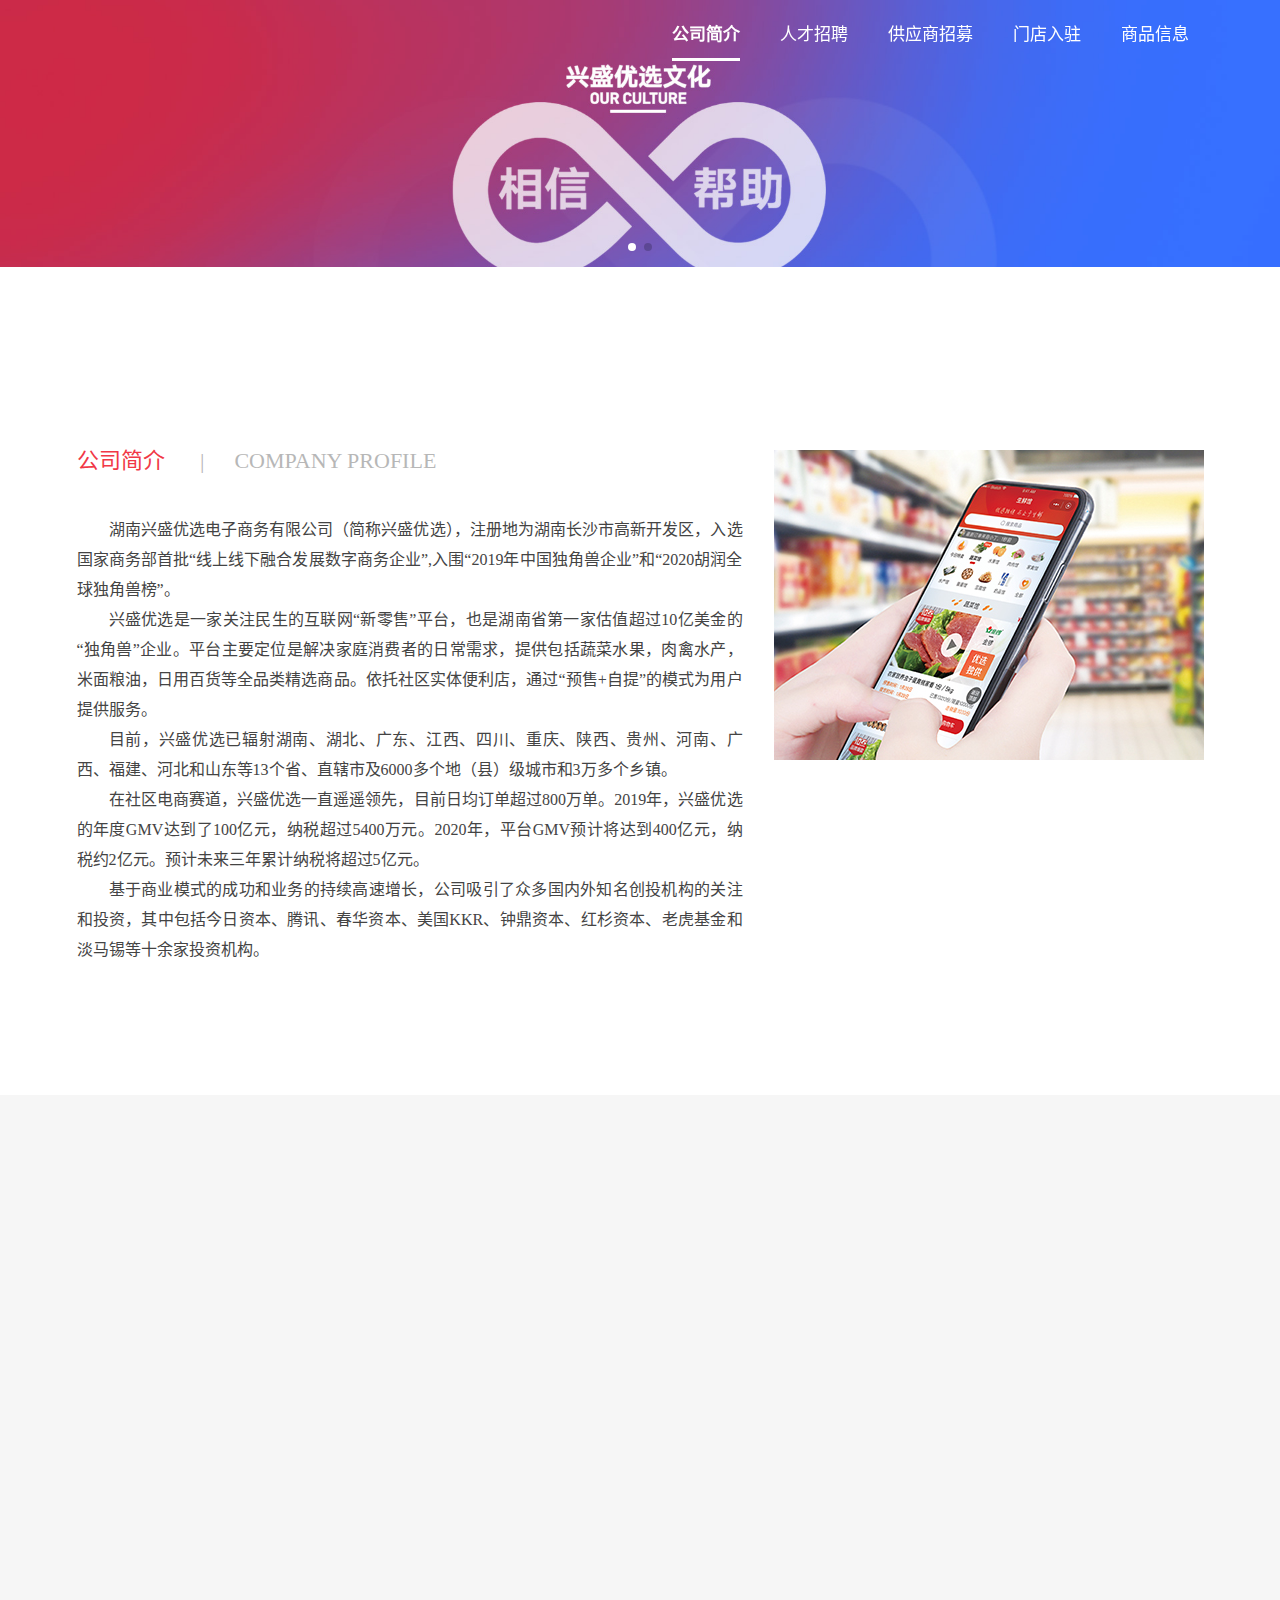
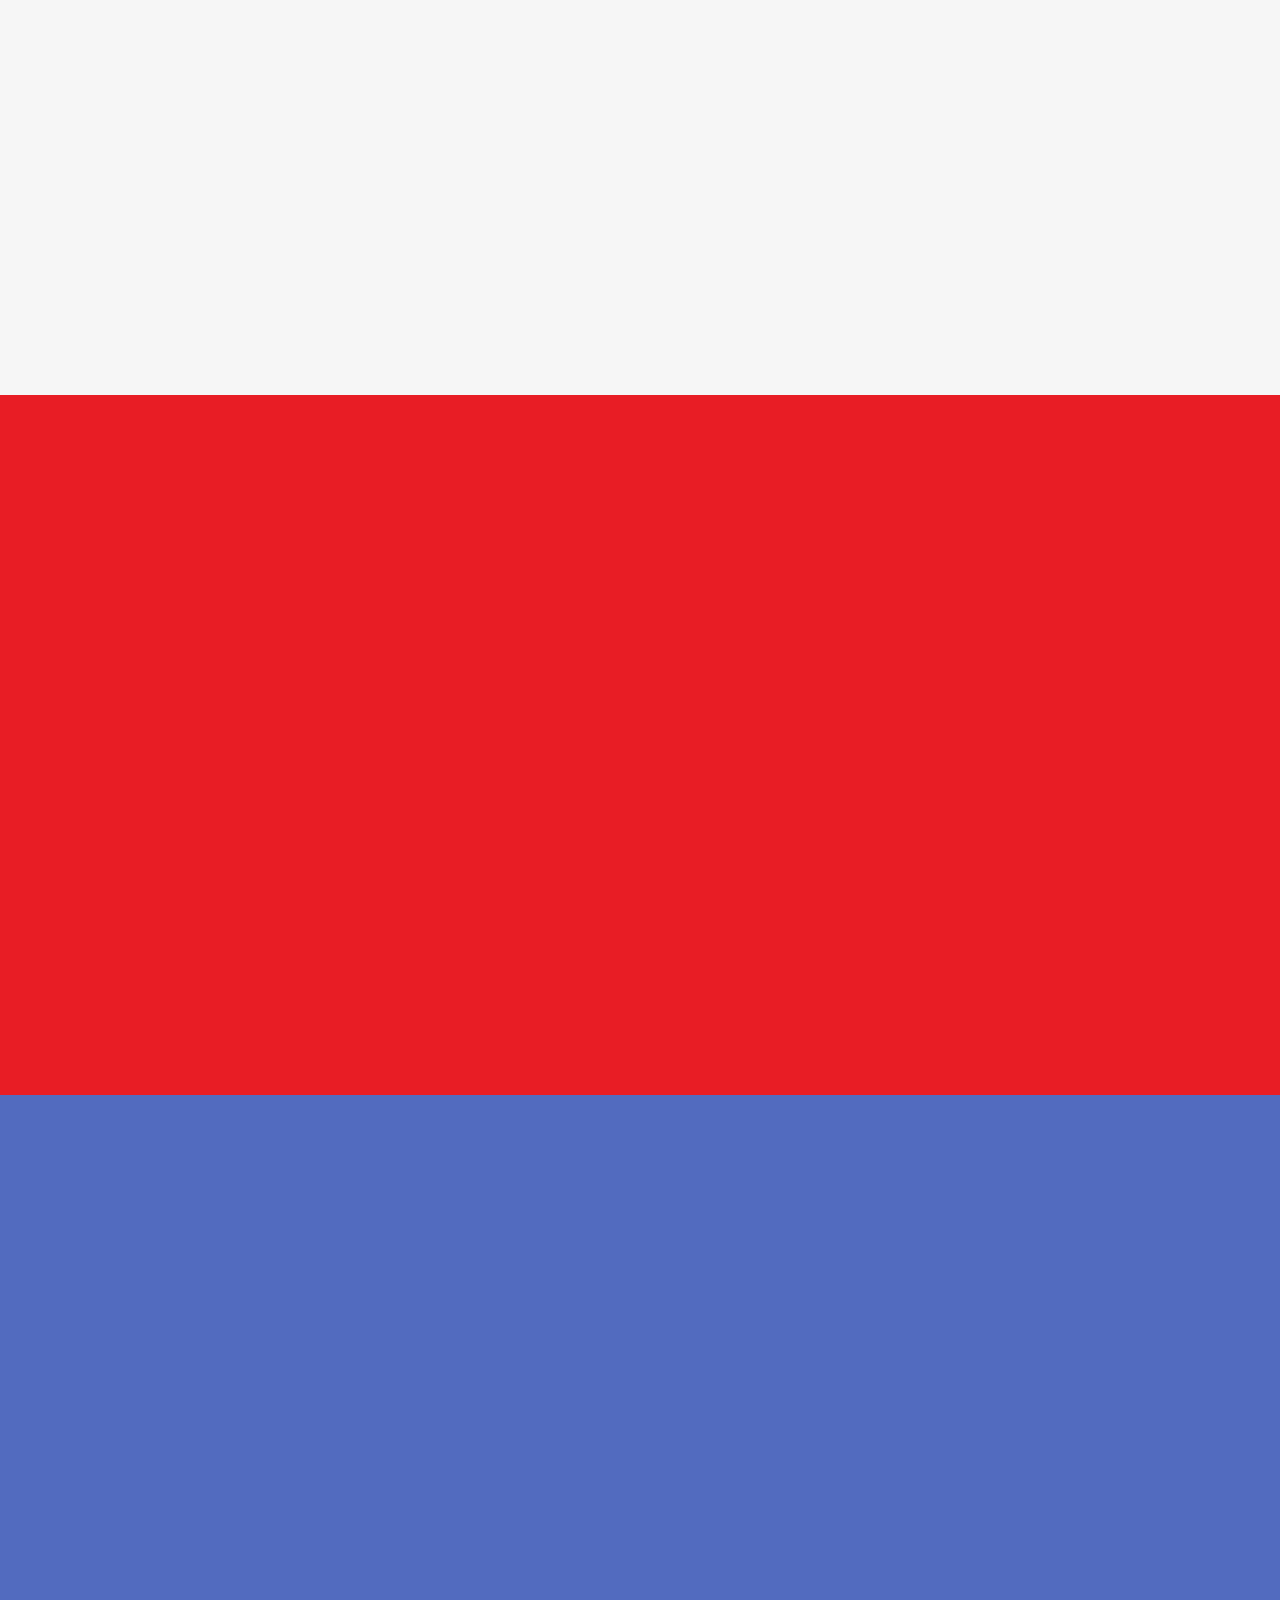
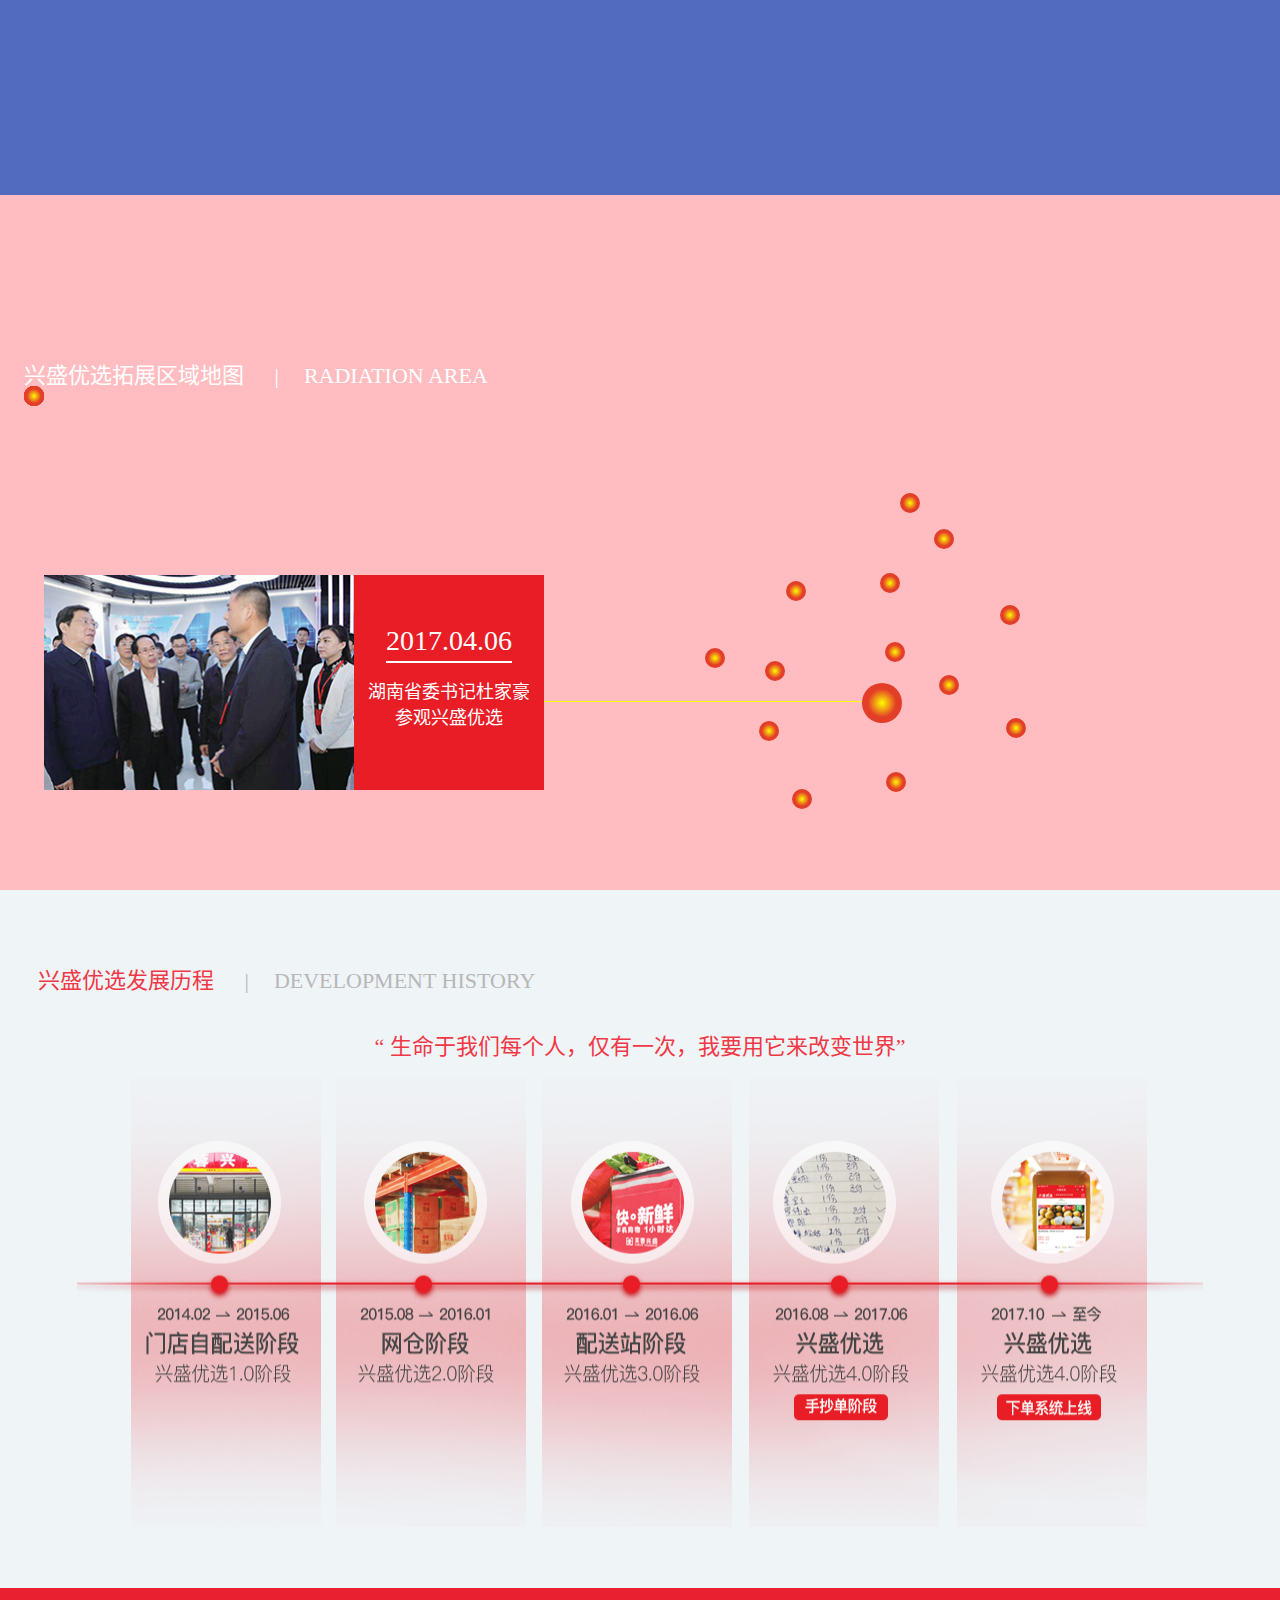
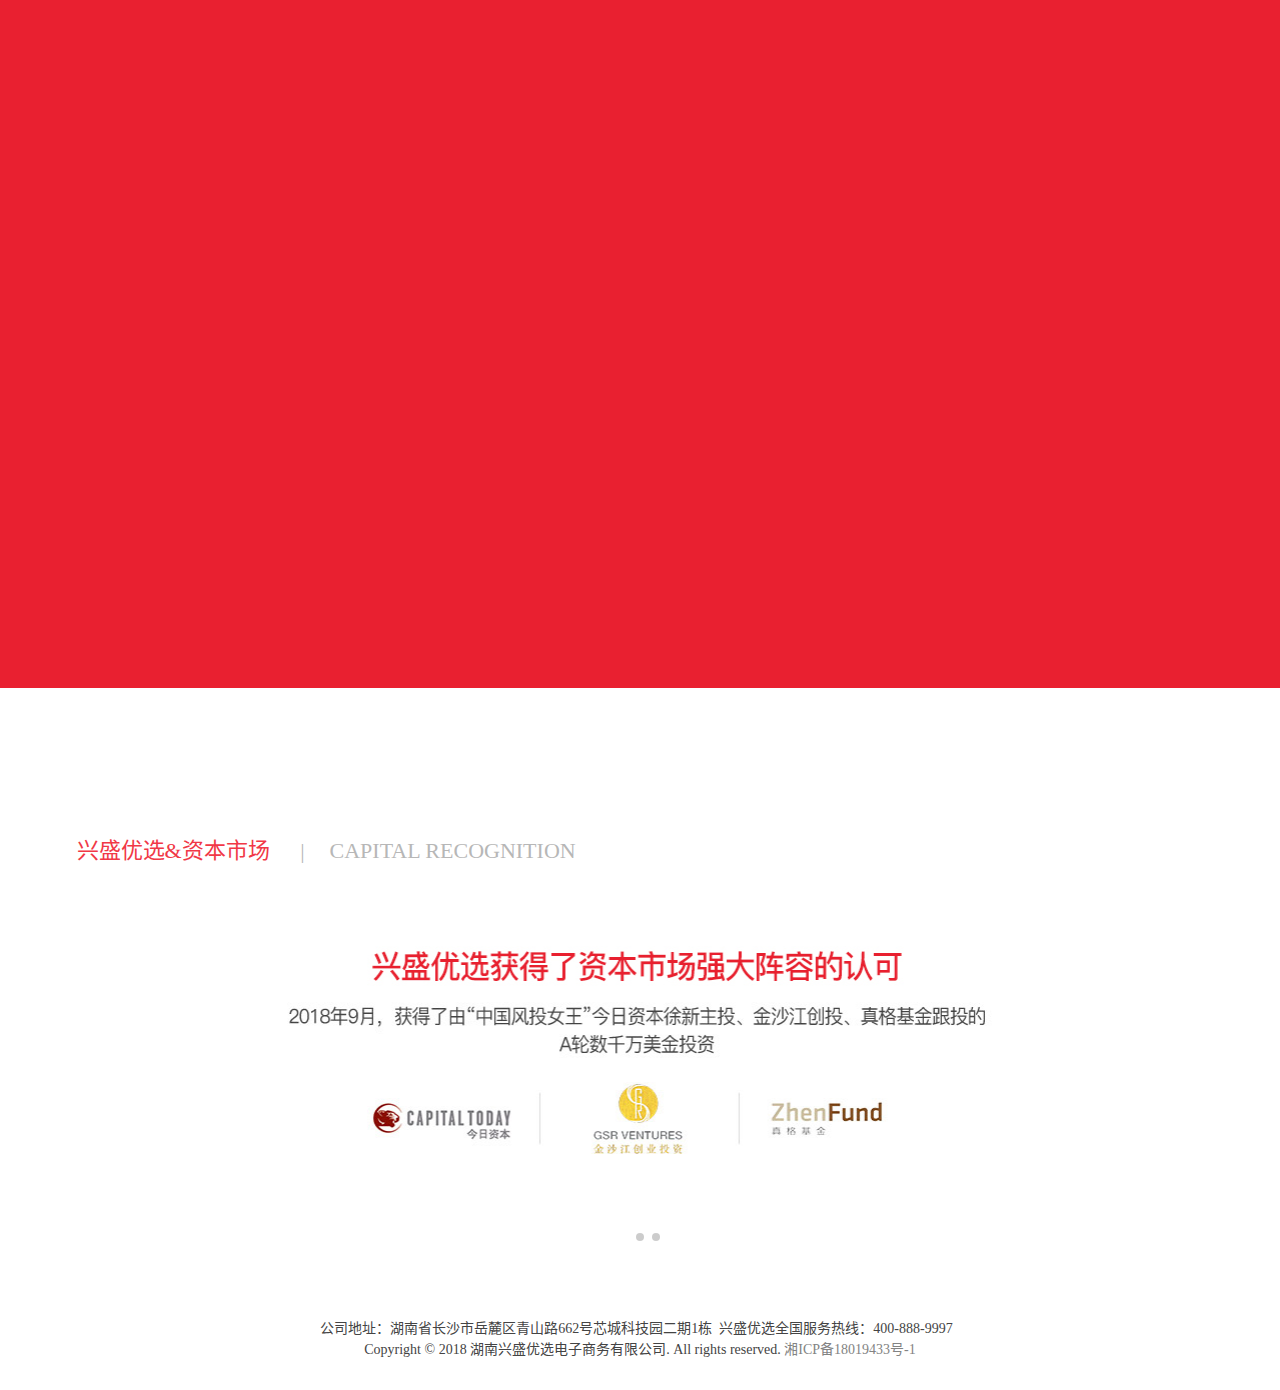
==== index.html @ ef387c21 "first commit" ====
<!DOCTYPE html>
<!-- saved from url=(0023)https://www.xsyxsc.com/ -->
<html lang="zh-CN">

<head>
    <meta http-equiv="Content-Type" content="text/html; charset=UTF-8">

    <title>兴盛优选官网---一家有温度的社区电商</title>
    <meta name="Keywords" content="兴盛优选,兴盛优选官网,湖南兴盛优选,长沙兴盛优选">
    <meta name="Description" content="兴盛优选——中国社区电商领跑者，总部位于湖南长沙。兴盛优选以“预售+自提”的模式服务于广大社区家庭并提供全品类精选商品，满足消费者日常生活及消费升级的需求。">
    <meta name="viewport" content="width=device-width, initial-scale=1, minimum-scale=1, maximum-scale=1">
    <link rel="stylesheet" href="./src/swiper.min.css" type="text/css">
    <link rel="stylesheet" href="./src/index.css" type="text/css">
    <script src="./src/jquery-1.8.3.min.js"></script>
    <script src="./src/browser.js"></script>
</head>

<body>
    <div class="logo1">
        <div class="logo-m">
            <a class="logo-img" href="https://www.xsyxsc.com/"></a>
            <nav>
                <a href="https://www.xsyxsc.com/" class="current">公司简介</a>
                <a href="https://www.xsyxsc.com/Recruit/List" class="zhaopin">
                    人才招聘

                </a>
                <a href="https://www.xsyxsc.com/Home/VendorIn">供应商招募</a>
                <a href="https://www.xsyxsc.com/Home/StoreIn">门店入驻</a>
                <a href="https://www.xsyxsc.com/Home/News">商品信息</a>

                <div class="down-layer-index">
                    <a href="https://www.xsyxsc.com/Recruit/School" class="currenta">校园招聘</a>
                    <a href="https://www.xsyxsc.com/Recruit/List">社会招聘</a>
                </div>
            </nav>
        </div>
    </div>

    <div class="indexbox index1">
        <div class="main">
            <div class="swiper-container swiper-container-initialized swiper-container-horizontal" id="swiper1">
                <div class="swiper-wrapper"
                    style="transition-duration: 0ms; transform: translate3d(-2198px, 0px, 0px);">
                    <div class="swiper-slide swiper-slide-duplicate swiper-slide-duplicate-active"
                        data-swiper-slide-index="1" style="width: 1099px;">
                        <img src="./src/bar01.jpg">
                    </div>
                    <!--<div class="swiper-slide">
                        <img src="/Content/images/banner.jpg" />
                    </div>-->
                    <div class="swiper-slide swiper-slide-prev swiper-slide-duplicate-next" data-swiper-slide-index="0"
                        style="width: 1099px;">
                        <img src="./src/bar02.jpg">
                    </div>
                    <div class="swiper-slide swiper-slide-active" data-swiper-slide-index="1" style="width: 1099px;">
                        <img src="./src/bar01.jpg">
                    </div>

                    <div class="swiper-slide swiper-slide-duplicate swiper-slide-next swiper-slide-duplicate-prev"
                        data-swiper-slide-index="0" style="width: 1099px;">
                        <img src="./src/bar02.jpg">
                    </div>
                </div>
                <div class="swiper-pagination swiper-pagination-clickable swiper-pagination-bullets" id="pagination">
                    <span class="swiper-pagination-bullet" tabindex="0" role="button"
                        aria-label="Go to slide 1"></span><span
                        class="swiper-pagination-bullet swiper-pagination-bullet-active" tabindex="0" role="button"
                        aria-label="Go to slide 2"></span>
                </div>
                <span class="swiper-notification" aria-live="assertive" aria-atomic="true"></span>
            </div>
        </div>
    </div>
    <div class="indexbox index3">
        <div class="mains">
            <div class="title">
                <h1>兴盛优选三大使命<span>
                        <font>|</font>COMPANY PROFILE
                    </span></h1>
            </div>
            <div class="c" id="horizontal">
                <div class="no1">
                    <div class="nr">
                        <img src="./src/01.png" class="flag">
                        <h1>复兴门店</h1>
                        <p style="padding:0px 60px">传承“帮助”的文化，帮助社区小店赚更多的钱，帮助社区小店更好的服务社区周边的家庭消费者。</p>
                    </div>

                    <div class="nr">
                        <img src="./src/PC_06.png" class="ims5">
                    </div>
                </div>
                <div class="no2">
                    <div class="nr">
                        <img src="./src/02.png" class="flag">
                        <h1>赋能上游</h1>
                        <p style="padding:0px 60px">甄选优质品牌商，精选商品推送给社区家庭消费者。</p>
                    </div>

                    <div class="nr">
                        <img src="./src/PC_09.png" class="ims5">
                    </div>
                </div>
                <div class="no3">
                    <div class="nr">
                        <img src="./src/03.png" class="flag">
                        <h1>改变消费者生活习惯</h1>
                        <p>为社区家庭消费者提供“高品低价”商品改变和影响消费者的消费惯性。为消费者创造价值！</p>
                    </div>

                    <div class="nr">
                        <img src="./src/PC_03.png" class="ims5">
                    </div>
                </div>
            </div>
        </div>
    </div>

    <div class="indexbox index2m" style="margin-top: 0px;">
        <div class="indexbox">
            <div class="index2">
                <div class="fl">
                    <div class="title">
                        <h1>公司简介<span>
                                <font>|</font>COMPANY PROFILE
                            </span></h1>

                    </div>
                    <div class="c">
                        <p style="text-indent:32px;line-height:29px"><span
                                style="font-family: 宋体;font-size:16px">湖南兴盛优选电子商务有限公司（简称兴盛优选），注册地为湖南长沙市高新开发区，入选国家商务部首批“线上线下融合发展数字商务企业”,入围“2019年中国独角兽企业”和“2020胡润全球独角兽榜”。</span>
                        </p>
                        <p style="text-indent:32px;line-height:29px"><span
                                style="font-family: 宋体;font-size:16px">兴盛优选是一家关注民生的互联网“新零售”平台，也是湖南省第一家估值超过<span>10</span>亿美金的“独角兽”企业。平台主要定位是解决家庭消费者的日常需求，提供包括蔬菜水果，肉禽水产，米面粮油，日用百货等全品类精选商品。依托社区实体便利店，通过<span>“</span>预售<span>+</span>自提<span>”</span>的模式为用户提供服务。</span>
                        </p>
                        <p style="text-indent:32px;line-height:29px"><span
                                style="font-family: 宋体;font-size:16px">目前，兴盛优选已辐射湖南、湖北、广东、江西、四川、重庆、陕西、贵州、河南、广西、福建、河北和山东等13个省、直辖市及6000多个地（县）级城市和3万多个乡镇。</span>
                        </p>
                        <p style="text-indent:32px;line-height:29px"><span
                                style="font-family: 宋体;font-size:16px">在社区电商赛道，兴盛优选一直遥遥领先，目前日均订单超过800万单。2019年，兴盛优选的年度GMV达到了100亿元，纳税超过5400万元。2020年，平台GMV预计将达到400亿元，纳税约2亿元。<span
                                    style="font-family: 宋体; text-indent: 32px; white-space: normal;">预计未来三年累计纳税将超过</span><span
                                    style="font-family: 宋体; text-indent: 32px; white-space: normal;">5</span><span
                                    style="font-family: 宋体; text-indent: 32px; white-space: normal;">亿元。</span></span>
                        </p>
                        <p style="text-indent:32px;line-height:29px"><span
                                style="font-family: 宋体;font-size:16px">基于商业模式的成功和业务的持续高速增长，公司吸引了众多国内外知名创投机构的关注和投资，其中包括今日资本、腾讯、春华资本、美国KKR、钟鼎资本、红杉资本、老虎基金和淡马锡等十余家投资机构。</span>
                        </p>
                        <p style="text-indent:32px;line-height:29px"><span
                                style="font-family: 宋体;font-size:16px"><br></span></p>
                    </div>

                </div>
                <div class="fr">
                    <img src="./src/8fae723f-6866-4495-aab2-71758a378fc4.jpg">


                </div>
            </div>
        </div>
    </div>
    <div class="indexbox ceng3" style="margin-top: 1532px;">
        <div class="indexbox index4">
            <div class="mains">
                <!-- <div class="title">
                   <h1>兴盛优选文化<span><font>|</font>OUR CULTURE</span></h1>
                </div> -->
            </div>
        </div>
        <div class="indexbox index5">
            <!-- <div class="index5">
                  <div class="mains">
                  <div class="title">
                           <h1>兴盛优选的愿景<span><font>|</font>ENTERPRISE VISION</span></h1>
                           <div>
                           <img src="/Content/images/6.jpg"  />
                           </div>
                        </div>
                  </div>
            </div> -->
        </div>
        <div class="indexbox index6">
            <div class="mains">
                <div class="title" style="position:relative" id="mapDiv">
                    <h1 style="color: #fff;">兴盛优选拓展区域地图<span>
                            <font>|</font>RADIATION AREA
                        </span></h1>
                    <!-- <div class="nr">
                       <img src="/Content/images/7.jpg"  />
                       <div class="fr">
                          <div class="time"><span>2018.05.02</span></div>
                          <h3>兴盛优选</h3>
                          <h4>成功入驻武汉</h4>
                       </div>
                    </div> -->
                    <div class="lineDiv" style="top: 394px; left: 520px; width: 232px;"></div>
                    <div class="circle" id="changsha" style="top: 498px; right: 364px;"></div>
                    <div class="nr imgDiv" id="changshaImg" style="display: none; top: 380px;"><img
                            src="./src/changshaMap.jpg">
                        <div class="fr">
                            <div class="time"><span>2017.04.06</span></div>
                            <h4>湖南省委书记杜家豪参观兴盛优选</h4>
                        </div>
                    </div>
                    <div class="circle" id="wuhan" style="top: 447px; right: 351px;"></div>
                    <div class="nr imgDiv" id="wuhanImg" style="display: none; top: 337px;"><img style="width: 500px"
                            src="./src/湖北.jpg"></div>
                    <div class="circle" id="nanchang" style="top: 480px; right: 297px;"></div>
                    <div class="nr imgDiv" id="nanchangImg" style="display: none; top: 370px;"><img style="width: 500px"
                            src="./src/江西.jpg"></div>
                    <div class="circle" id="guangzhou" style="top: 577px; right: 350px;"></div>
                    <div class="nr imgDiv" id="guangzhouImg" style="display: none; top: 380px;"><img
                            style="width: 500px" src="./src/广东.jpg"></div>
                    <div class="circle" id="chengdu" style="top: 453px; right: 531px;"></div>
                    <div class="nr imgDiv" id="chengduImg" style="display: none; top: 343px;"><img style="width: 500px"
                            src="./src/四川.jpg"></div>
                    <div class="circle" id="chongqing" style="top: 466px; right: 471px;"></div>
                    <div class="nr imgDiv" id="chongqingImg" style="display: none; top: 356px;"><img
                            style="width: 500px" src="./src/重庆.jpg"></div>
                    <div class="circle active" id="xian" style="top: 386px; right: 450px;"></div>
                    <div class="nr imgDiv" id="xianImg" style="display: block; opacity: 0.0426964; top: 276px;"><img
                            style="width: 500px" src="./src/陕西.jpg"></div>
                    <div class="circle" id="guiyang" style="top: 526px; right: 477px;"></div>
                    <div class="nr imgDiv" id="guiyangImg" style="display: none;"><img style="width: 500px"
                            src="./src/贵州.jpg"></div>
                    <div class="circle" id="zhengzhou" style="top: 378px; right: 356px;"></div>
                    <div class="nr imgDiv" id="zhengzhouImg" style="display: none;"><img style="width: 500px"
                            src="./src/河南.jpg"></div>
                    <div class="circle" id="nanning" style="top: 594px; right: 444px;"></div>
                    <div class="nr imgDiv" id="nanningImg" style="display: none;"><img style="width: 500px"
                            src="./src/广西.jpg"></div>
                    <div class="circle" id="fujian" style="top: 523px; right: 230px;"></div>
                    <div class="nr imgDiv" id="fujianImg" style="display: none;"><img style="width: 500px"
                            src="./src/福建.jpg"></div>
                    <div class="circle" id="hebei" style="top: 298px; right: 336px;"></div>
                    <div class="nr imgDiv" id="hebeiImg" style="display: none;"><img style="width: 500px"
                            src="./src/河北.jpg"></div>
                    <div class="circle" id="shandong" style="top: 334px; right: 302px;"></div>
                    <div class="nr imgDiv" id="shandongImg" style="display: none;"><img style="width: 500px"
                            src="./src/山东.jpg"></div>
                    <div class="circle" id="nanjing" style="top: 410px; right: 236px;"></div>
                    <div class="nr imgDiv" id="nanjingImg" style="display: none;"><img style="width: 500px"
                            src="./src/江苏.jpg"></div>
                </div>
            </div>
        </div>
        <div class="indexbox index7">
            <div class="mains">
                <div class="title">
                    <h1>兴盛优选发展历程<span>
                            <font>|</font>DEVELOPMENT HISTORY
                        </span></h1>
                </div>
                <div class="explain">“ 生命于我们每个人，仅有一次，我要用它来改变世界”</div>
                <div class="img">
                    <img src="./src/15.png" width="1126" height="450">
                </div>
            </div>
        </div>
        <div class="indexbox index8">
            <div class="mains">
                <div class="title">
                </div>
            </div>
        </div>
        <div class="indexbox index9">
            <div class="mains">
                <div class="title">
                    <h1>兴盛优选&amp;资本市场<span>
                            <font>|</font>CAPITAL RECOGNITION
                        </span></h1>
                </div>
                <div class="c">
                    <div class="swiper-container swiper-container-initialized swiper-container-horizontal" id="swiper2">
                        <div class="swiper-wrapper"
                            style="transition-duration: 0ms; transform: translate3d(-3174px, 0px, 0px);">
                            <div class="swiper-slide swiper-slide-duplicate swiper-slide-duplicate-active"
                                data-swiper-slide-index="2" style="width: 1058px;">
                                <div class="item">
                                    <div class="fl">
                                        <div class="flex">
                                            <h1>2019.02.28</h1>
                                            <div>今日资本徐新带领团队，亲临一线聆听门店与消费者声音，右图为徐新与门店、消费者交流合影。</div>
                                        </div>
                                    </div>
                                    <div class="fr">
                                        <img src="./src/17.jpg">
                                    </div>
                                </div>
                            </div>
                            <div class="swiper-slide swiper-slide-duplicate-next" data-swiper-slide-index="0"
                                style="width: 1058px;">
                                <div class="item">
                                    <img src="./src/18.jpg">
                                </div>
                            </div>
                            <div class="swiper-slide swiper-slide-prev" data-swiper-slide-index="1"
                                style="width: 1058px;">
                                <div class="item">
                                    <div class="fl">
                                        <div class="flex">
                                            <h1>2018.10.30</h1>
                                            <div>
                                                今日资本团队与兴盛优选团队第一次会面
                                            </div>
                                        </div>
                                    </div>
                                    <div class="fr">
                                        <img src="./src/11.jpg">
                                    </div>
                                </div>
                            </div>
                            <div class="swiper-slide swiper-slide-active" data-swiper-slide-index="2"
                                style="width: 1058px;">
                                <div class="item">
                                    <div class="fl">
                                        <div class="flex">
                                            <h1>2019.02.28</h1>
                                            <div>今日资本徐新带领团队，亲临一线聆听门店与消费者声音，右图为徐新与门店、消费者交流合影。</div>
                                        </div>
                                    </div>
                                    <div class="fr">
                                        <img src="./src/17.jpg">
                                    </div>
                                </div>
                            </div>
                            <div class="swiper-slide swiper-slide-duplicate swiper-slide-next"
                                data-swiper-slide-index="0" style="width: 1058px;">
                                <div class="item">
                                    <img src="./src/18.jpg">
                                </div>
                            </div>
                        </div>
                        <span class="swiper-notification" aria-live="assertive" aria-atomic="true"></span>
                    </div>
                    <div class="swiper-pagination swiper-pagination-clickable swiper-pagination-bullets"
                        id="pagination2"><span class="swiper-pagination-bullet" tabindex="0" role="button"
                            aria-label="Go to slide 1"></span><span class="swiper-pagination-bullet" tabindex="0"
                            role="button" aria-label="Go to slide 2"></span><span
                            class="swiper-pagination-bullet swiper-pagination-bullet-active" tabindex="0" role="button"
                            aria-label="Go to slide 3"></span></div>
                </div>
            </div>
        </div>

        <div class="bottom">
            公司地址：湖南省长沙市岳麓区青山路662号芯城科技园二期1栋&nbsp;&nbsp;兴盛优选全国服务热线：400-888-9997&nbsp;&nbsp;
            <div>Copyright © 2018 湖南兴盛优选电子商务有限公司. All rights reserved. <a href="http://www.beian.miit.gov.cn/"
                    target="_blank">湘ICP备18019433号-1</a></div>
        </div>
    </div>
    <script src="./src/jquery.min.js"></script>
    <script src="./src/swiper.min.js"></script>
    <script src="./src/index.js"></script>


</body>

</html>
---- src/index.css ----
body{padding:0px;margin:0px;font-size:14px;arial,helvetica,clean,sans-serif;line-height:150%; overflow-x:hidden;}
div,span,h1,h2,h3,h4,h5,h6,ul,li,img,p,strong,b,textarea,input,button,select,form,a,table,tr,td,dl,dt,dd{margin:0;padding:0;}
h1,h2,h3,h4,h5,h6{font-size:100%;font-weight:normal;}
ul,ol,li{list-style-type:none;}
input,button,textarea,select{font-family:inherit;font-size:inherit;font-weight:inherit;vertical-align:middle;}
img{border:0; vertical-align:baseline}
.clear{clear:both}
a{ color:#838383; text-decoration:none}
a:hover{ color:#333; text-decoration:none}
input:focus{ border:none;outline:none;}
textarea:focus{ border:none;outline:none;}
.yellow{ color:#F9CA34} 
.fl{ float:left}
.fr{ float:right}
body {
    background: #F6F6F6;
    font-family:"Microsoft YaHei";
    font-size: 14px;
    color: #444;
    margin: 0;
    padding: 0;
}
.main{
    width: 100%;
    margin: auto;
}
.swiper-container {
    width: 100%;
    height: 412;
}
.swiper-slide {
    text-align: center;
    font-size: 18px;
    background: #fff;
    display: -webkit-box;
    display: -ms-flexbox;
    display: -webkit-flex;
    display: flex;
    -webkit-box-pack: center;
    -ms-flex-pack: center;
    -webkit-justify-content: center;
    justify-content: center;
    -webkit-box-align: center;
    -ms-flex-align: center;
    -webkit-align-items: center;
    align-items: center;
}
.swiper-slide img{
    width: 100%;
}
.logo1{position:fixed; width:100%; position:fixed; top:0;  z-index:99999;height: 75px;}
.logo1 .logo-m{width: 1127px; margin: 0 auto; margin-top:12px; padding-left:10px }
.logo1 .logo-m .logo-img{width:351px; height:44px; background:url("/Content/images/logo.png"); float:left;}
.logo1 .logo-m nav{display:block;float:right; height:46px;  margin-right:20px; position:relative;}
.logo1 .logo-m nav a{font-size:17px; display:block; line-height:46px; color:#fff; margin-left:40px; float:left;}
.logo1 .logo-m nav a.current{font-weight:bold;border-bottom:3px solid #fff;}



@-webkit-keyframes fadeIn {
    0% { opacity: 0.1; }
    20% { opacity: 0.2; }
    50% { opacity: 0.5; }
    70% { opacity: 0.7; }
    90% { opacity: 0.9; }
    100% { opacity: 1; }
}
.logo2{position:fixed; width:100%; top:0;  z-index:99999;height: 75px; background:#fff; border-bottom:1px solid #f0f0f0;
    -webkit-animation-name: fadeIn; /*动画名称*/
    -webkit-animation-duration: 0.3s; /*动画持续时间*/
    -webkit-animation-iteration-count: 1; /*动画次数*/
    -webkit-animation-delay: 0s;
}
.logo2 .logo-m{width: 1127px; margin: 0 auto; margin-top:12px; padding-left:10px;}
.logo2 .logo-m .logo-img{width:351px; height:44px; background:url("/Content/images/logo2.png"); float:left;}
.logo2 .logo-m nav{display:block;float:right; height:46px;  margin-right:20px;}
.logo2 .logo-m nav a{font-size:17px; display:block; line-height:46px; color:#333; margin-left:40px; float:left;}
.logo2 .logo-m nav a.current{font-weight:bold;border-bottom:3px solid #fff; color:#e81d25;}



.logojoin{width:100%; height: 75px; background:#fff; border-bottom:1px solid #f0f0f0; }
.logojoin .logo-m{width: 1127px; margin: 0 auto; padding-top:12px; padding-left:10px }
.logojoin .logo-m .logo-img{width:351px; height:44px; background:url("/Content/images/logo2.png"); float:left;}
.logojoin .logo-m nav{display:block;float:right; height:46px;  position:relative; margin-right:20px;}
.logojoin .logo-m nav a{font-size:17px; display:block; line-height:46px; color:#333; margin-left:40px; float:left;}
.logojoin .logo-m nav a.current{font-weight:bold;border-bottom:3px solid #fff; color:#e81d25;}


.ceng3{position:absolute; z-index: 99; }
.indexbox{ width:100%; overflow:hidden; background:#fff}
.index1{ z-index: 2; position: fixed;}
.index2m{ z-index: 99;position:absolute;}
.index2{  width:1127px; margin:0 auto; }
.index2 .fr{padding:183px 0 192px 0}
.index2 .fr img{ width:430px; height:310px; display:block}
.index2 .fl{padding:183px 0 100px 0; width:666px}
.index2 .fl .title{ width:100%}
.index2 .fl .title h1{ font-size:22px; font-weight:200; color:#F13846; float:left }
.index2 .fl .title h1 span{ margin-left:30px; color:#B7B7B7;}
.index2 .fl .title h1 span font{ margin-right:30px}
.index2 .fl .title a{ float:right; color:#F13846;font-size:16px; border:1px solid #F13846; padding:4px 20px }
.index2 .fl .c{ clear:both; width:100%; padding-top:44px; font-size:14px; text-align: justify;}
.index2 .fl .c p{ line-height:26px; text-indent:2em}


.index3{ background: #526BBD; height:100%; background-image:url(../images/5.jpg); background-position:center; background-repeat:no-repeat; position: fixed; z-index: 1; }

.index3 .mains{width:1127px; margin:0 auto; margin: 0 auto;
    position: relative;
    top: 50%;
    transform: translateY(-50%); }

.index3 .title{ width:100%}
.index3 .title h1{ font-size:22px; font-weight:200; color:#F13846; float:left }
.index3 .title h1 span{ margin-left:30px; color:#B7B7B7;}
.index3 .title h1 span font{ margin-right:30px}
.index3 .c{ width:100%; height:268px; padding-top:20px; position:relative}
.index3 .c .no1{ position:absolute; left:0;top:56px; background:#FFF; width:360px; height:172px; overflow:hidden}
.index3 .c .nr{ position:relative; width:100%; height:100%; background:#FFF;}
.index3 .c .nr .ims5{ width:358px; height:170px; display:inline-block; margin-top:1px; margin-left:1px}
.index3 .c .flag{ width:45px; height:44px; display:block; z-index:1;top:0; left:0; position:absolute}
.index3 .c .no2{ position:absolute; left:383px;bottom:0px; background:#FFF; width:360px; height:172px;overflow:hidden}
.index3 .c h1{ text-align: center; font-size:36px; font-weight:100; padding-top:45px; padding-bottom:20px; color:#F13846}
.index3 .c .no2 p{ padding:0px 60px; font-size:14px; line-height:150%}


.index3 .c .no3{ position:absolute; right:0px; background:#FFF; width:358px; height:172px;overflow:hidden}
.index3 .c h1{ text-align: center; font-size:36px; font-weight:100; padding-top:55px; padding-bottom:20px; color:#F13846}
.index3 .c .no3 p{ padding:0px 25px; font-size:14px; line-height:150%; text-align:left}

.index4{  height:700px; background: #E81D25; background-image:url(../images/4.png); background-position:center; background-repeat:no-repeat;  }

.index4 .mains{width:1127px; margin:0 auto; padding-top:172px}

.index4 .title{ width:100%}
.index4 .title h1{ font-size:22px; font-weight:200; color:#fff; float:left }
.index4 .title h1 span{ margin-left:25px; color:#fff;}
.index4 .title h1 span font{ margin-right:25px; }

.index5{  height: 700px; background: #526BBF; background-image:url(../images/522.jpg); background-position:center; background-repeat:no-repeat;;background-attachment:fixed}

.index5 .title{ width:100%;}
.index5 .title h1{ font-size:22px; font-weight:200; color:#F13846; float:left }
.index5 .title h1 span{ margin-left:25px; color:#B7B7B7;}
.index5 .title h1 span font{ margin-right:25px; }
.index6{ background:#FFBDC1 ; height:695px; background-size:1199px  659px}
.index6 .mains{width:1232px; margin:0 auto; position:relative; height:695px; background:url(../images/100.png) }/*中国地图背景*/

.index6 .title{ width:100%; padding-top:170px; margin-bottom:57px}
.index6 .title h1{ font-size:22px; font-weight:200; color:#222;  }
.index6 .title h1 span{ margin-left:25px; color:#FFF;}
.index6 .title h1 span font{ margin-right:25px; }
.index6 .nr{ width:500px; height:215px; background:#E91D26; display:none; left:20px; position: absolute; clear:both;}
.index6 .nr img{ float:left; width:310px; height:215px; display:block}
.index6 .nr .fr{ width:190px;color:#fff; text-align:center; padding-top:48px}
.index6 .nr .fr span{ font-size:28px;  border-bottom:2px solid #fff; padding-bottom:5px; line-height:35px}
.index6 .nr .fr .time{ clear:both; height:50px}
.index6 .nr .fr h3{ text-align:center; font-weight:400; font-size:18px; margin-bottom:8px}
.index6 .nr .fr h4{ text-align:center; font-weight:400; font-size:23px}
.index6  img.map{ width:1232px; height:695px; z-index:-1; display:block}


.index7{ height:698px; background-color:#EFF4F7; background-image:url(../images/14.jpg); background-position:center; background-repeat:no-repeat;text-align:center}/*山水画背景*/
.index7 .mains{width:1204px; margin:0 auto; padding-top:80px;}

.index7 .title{ width:100%; margin-bottom:45px; text-align: left}
.index7 .title h1{ font-size:22px; font-weight:200; color:#F13846;  }
.index7 .title h1 span{ margin-left:25px; color:#B7B7B7;}
.index7 .title h1 span font{ margin-right:25px; }
.index7 .explain{ text-align:center;color:#F13846; font-size:22px; margin-bottom:20px}
.index7 .img{ width:100%}



.index8{ height:700px; background-color:#E92030; background-image:url(../images/PC_14.png); background-position:center; background-repeat:no-repeat;background-attachment:fixed}/*山水画背景background-attachment:fixed*/
.index8 .mains{width:1127px; margin:0 auto; padding-top:172px}

.index8 .title{ width:100%; margin-bottom:45px}
.index8 .title h1{ font-size:22px; font-weight:200; color:#fff;  }
.index8 .title h1 span{ margin-left:25px; color:#B7B7B7;}
.index8 .title h1 span font{ margin-right:25px; }
.index8 .explain{ text-align:center;color:#F13846; font-size:22px; margin-bottom:20px}
.index8 .img{ width:100%;}


.index9{ height:600px; background-image:url(../images/16.jpg);   background-position:center; background-repeat:no-repeat}/*山水画背景*/
.index9 .mains{width:1127px; margin:0 auto; padding-top:152px}

.index9 .title{ width:100%; margin-bottom:45px}
.index9 .title h1{ font-size:22px; font-weight:200; color:#F13846;  }
.index9 .title h1 span{ margin-left:25px; color:#B7B7B7;}
.index9 .title h1 span font{ margin-right:25px; }
.index9 .explain{ text-align:center;color:#F13846; font-size:22px; margin-bottom:20px}
.index9 .img{ width:100%;}
.index9 .c{ margin:0 auto; width:1058px; height:325px; position:relative }
.index9 .c .item{ width:1058px; height:305px; position:relative}
.index9 .c .item .fr{ width:743px; height:305px;}
.index9 .c .item .fr img{ display:block; width:100%; height:305px;}
.index9 .c .item .fl{ width:311px; height:305px}
.index9 .c .item .fl .flex{ margin:0 auto; width:120px; margin-top:102px; text-align:center}
.index9 .c .item .fl .flex h1{ color:#E51C2E; font-size:30px; font-weight:100; line-height:150%}
.index9 .c .item .fl .flex div{ font-size:12px; color:#464646; text-align:left}

.index9 .c .swiper-container{ height:305px}
.swiper-slide{ background-color:none}
.index9  .swiper-pagination{ width:1058px}
#pagination2 .swiper-pagination-bullet{ margin:0 4px}
#pagination2 { padding-top:15px; }
.index10{  background:#fff; padding:0px auto }/*山水画背景*/
.index10 .mains{width:1127px; margin:0 auto; padding-top:152px}
.index10 .title{ width:100%; margin-bottom:45px}
.index10 .title h1{ font-size:22px; font-weight:200; color:#F13846;  }
.index10 .title h1 span{ margin-left:25px; color:#B7B7B7;}
.index10 .title h1 span font{ margin-right:25px; }
.index10 .c{ clear:both; width:1230px; margin:0 auto}
.index10 .c li{ float:left; display:inline-block; padding-left:80px; padding-right:80px; text-align:center; background-image:url(../images/13.jpg); background-position:center right; background-repeat:no-repeat}
.index10 .c li h1{ font-size:22px; color:#303030; margin-bottom:10px}
.index10 .c li h1{ font-size:28px; color:#2b2b2b; margin-bottom:10px}
.index10 .c ul{ padding:45px 0 0 0; height:190px}
.index10 a{ color: #2b2b2b;}
.bottom{ text-align:center; padding:30px; overflow:hidden; clear:both }

@keyframes blingbling {
    0%{
        transform: scale(1);
        transition: .5s all ease;
    }

    50%{
        transform: scale(1.5);
        transition: .5s all ease;
    }

    100%{
        transform: scale(1);
        transition: .5s all ease;
    }
}

@-webkit-keyframes blingbling /* Safari 和 Chrome */
{
    0%{
        transform: scale(1);
        transition: .5s all ease;
    }

    50%{
        transform: scale(1.5);
        transition: .5s all ease;
    }

    100%{
        transform: scale(1);
        transition: .5s all ease;
    }
}

.circle{  width: 20px; height: 20px; border-radius: 50%; position: absolute;
    
    background: -webkit-radial-gradient(circle, #FFFC01, #E33E28, #E33E28);
    background: radial-gradient(circle, #FFFC01, #E33E28, #E33E28);

    animation: blingbling 1s infinite; 
}
.circle.active{
    animation: none;
    transform: scale(2);
    transition: .5s all ease;
}
.imgDiv{display: none}
.lineDiv{height: 1px; background:#FFFC01;position: absolute; top:-1px; left: 520px; width: 400px;  }


#changshaImg .fr h4{
    text-align: center;
    font-weight: 400;
    padding: 0 5px;
    font-size: 18px;
    padding: 6px 10px;
    line-height: 26px;
}


.joinmain{width:100%; height:200px; background:#FF2931}
.joinmain .content{width:1126px; margin:0 auto;}
.joinmain .content .item{ height:150px; border-bottom:1px solid #DCDCDC;clear:both}
.joinmain .content .item .joinl{width:150px; float:left; padding:15px 15px 15px 2px;}
.joinmain .content .item .joinr{float:left; margin-top:28px; }
.joinmain .content .item .joinr .r1{font-size:26px; font-weight:bold; color:#333; margin:12px 0 12px 20px;}
.joinmain .content .item .joinr .r2{font-size:32px; color:#525252; display:block; margin-left:20px; margin-top:25px;}
.joinmain .content .nobtom{border-bottom:none; height:auto}

.zhaomu {margin-left:20px; margin-top:25px; width:860px;}
.zhaomu .tr{ font-size:20px; color:#333; line-height:60px; display:flex; border-bottom:1px solid #E7E7E7 }
.zhaomu .bg{ background:#E7E7E7}
.zhaomu .font{color:#6e6e6e;}

.zhaomu .td1{width:320px; padding-left:10px;}
.zhaomu .td2{width:170px;}
.zhaomu .td3{width:200px;}
.zhaomu .td4{}

.zhaomu .tritem{max-height:304px;overflow-y: auto; background:#fff; }

.zmtel{ margin-bottom:60px; font-size:16px; padding-left:25px; padding-top:10px; color:#111111}
.zmtel .first{ width:320px; float:left; margin-top:10px}
.zmtel .two{ float:left; margin-top:10px}

.store-in-main{
    width: 100%;
    background: #F6F6F6;
    
    
}
.store-in-main .in-content{
    margin: 30px auto;
    width:1126px;
    background: #fff;
}
.store-in-main .in-content img{
    width:1126px;
}
.store-in-main .in-content .in-tel{
    height: 200px;
    font-weight:bold;
}
.tel-content{
    display:flex;
    height: 200px;
    justify-content:center;
    align-items:center;
}
.tel-content div{
    float:left;
}
.tel-content .tel{
    width:105px !important;
    height:105px !important;
}
.tel-content .txt p{
    padding-left:30px;
    height:38px;
    font-size:26px;
}

.apply-main{

}
.apply-head{
    width: 100%;
    background:url("../images/apply-1.png");
    height: 400px;
    background-position:center center;
}
.apply-content{
    width:1126px;
    margin: -100px auto 100px auto;
    

}
.apply-zw{
    width:100%;
    height:150px;
    background: #fff;
}
.apply-zw .zw-left{
    width:855px;
    float:left;
    margin: 40px 30px;
}
.apply-zw .zw-left .zw-name{
    font-size: 28px;
    color:#000;
    height:30px;
}
.apply-zw .zw-left .zw-year{
    font-size: 15px;
    color:#999999;
    margin-top:14px;
    display:flex;
}
.apply-zw .zw-left .zw-year span{
    display:block;
    margin-right:15px;
}
.apply-zw .zw-left .zw-year .line{
    border-right:1px solid #999;
}
.zw-right .zw-date{
    font-size: 22px;
    color: #333;
    padding-top: 40px;
    padding-right: 26px;
    text-align: right;
    color:#E51820;
    font-weight:bold;
}
.zw-right .zw-date2{
    font-size: 16px;
    color: #666;
    padding-top: 16px;
    padding-right: 26px;
    text-align: right;
}



.zw-botton-apply{
    width:100%;
    text-align:center;
    display:flex;
    justify-content:center;
}
.zw-botton-apply .zw-submit{ 
    display:block;
    background: #E51820;
    width:200px;
    height:45px;
    line-height:45px;
    text-align:center;
    color:#fff;
    font-size:18px;
    margin-top:80px;
    cursor:pointer;
    margin-right:20px;
    border-radius:3px;
}
.zw-botton-apply .zw-back{ 
    display:block;
    width:200px;
    height:45px;
    line-height:45px;
    text-align:center;
    color:#E51820;
    font-size:18px;
    border:1px solid #E51820;
    box-sizing:border-box;
    margin-top:80px;
    cursor:pointer;
    margin-left:20px;
    border-radius:3px;
}

.apply-form{
    margin-top:30px;
    background:#FFF;
    padding: 40px 30px 80px 30px;
}
.apply-form .form-title{
    font-size:28px;
    color:#000;
}
.apply-form .form-btn{
    margin-top:30px;
}
.apply-form .form-btn .form-botton {
    display: block;
    width: 500px;
    height: 60px;
    color: #000;
    line-height: 60px;
    text-align: center;
    background: #DDDFE3;
    font-size: 18px;
    display: flex;
    align-items: center;
    justify-content: center;
    overflow: hidden;
    text-overflow: ellipsis;
    white-space: nowrap;
}

.apply-form .form-btn .form-botton p {
    
    width: 450px;
    height: 60px;
    overflow: hidden;
    text-overflow: ellipsis;
    white-space: nowrap;
}
.apply-form .form-btn .form-botton img {
    margin-right: 5px;
    vertical-align: middle;
}
.apply-form .form-desc{
    margin-top:15px;
    color:#666;
    font-size:15px;
}
.apply-form .form-grxs{
    margin-top:60px;
}
.apply-form .form-key{
    margin-top:20px;
    font-size:16px;
    color:#333;
}
.apply-form .form-key span{
    color:#E51820;
}
.apply-form .form-input{
    margin-top:10px;
}
.apply-form .form-input input{
    border:1px solid #999;
    width: 500px;
    height: 45px;
    padding-left:10px;
}
.apply-form .form-input select{
    border:1px solid #999;
    width: 510px;
    height: 45px;
    padding-left:10px;
}

.apply-success{
    height:500px;
    text-align:center;
}
.apply-success img{
    margin-top:100px;
}
.apply-success .suc-txt{
    font-size:20px;
    color:#000;
    font-weight:bold;
    margin-top:40px;
}

.apply-success .suc-btn{
    display:block;
    width: 200px;
    height: 40px;
    line-height: 40px;
    border:1px solid #E51820;
    color: #E51820;
    font-size:16px;
    margin: 40px auto;
}

.zhaopin-ma{
    position:relative;
}
.zhaopin-head{
    width: 100%;
    background:url("../images/apply-1.png");
    height: 400px;
    background-position: center center;
}
.zhaopin-head-school{
    width: 100%;
    background:url("../images/apply-1-school.jpg");
    height: 400px;
    background-size: 100% 100%;
}
.zhaopin-search{
    position:absolute;
    top:150px;
    width:100%;
    height:100px;
    text-align:center;
}
.zhaopin-content{
    width:1126px;
    margin: -80px auto 100px auto;
    background:#fff;
    border-radius:6px;
    box-shadow:0px 2px 32px 0px rgba(64,64,79,0.1);
}
.zhaopin-search .zs-case{
    width:800px;
    height:40px;
    background:#fff;
    margin:auto;
    border-radius:20px;
    padding-left:20px;
}
.zhaopin-search .zs-case a{
    display:block;
    width:70px;
    height:32px;
    line-height:32px;
    background: #E51820;
    border-radius:19px;
    float:right;
    margin-top:4px;
    margin-right:5px;
    color:#fff;
}

.zhaopin-search .zs-case input{
    padding-left:8px;
    float:left;
    height:36px;
    width:520px;
    border:none;
}
.zhaopin-search .zs-case img{
    margin-left:3px;
    margin-top:3px;
}

.zhaopin-content .zpc-nav{
    width:100%;
    height:60px;
    background:#F8F9FA;
    border-radius:6px 6px 0 0;
}
.zhaopin-content .zpc-nav a{
    width:160px;
    display:block;
    height:60px;
    line-height:60px;
    float:left;
    background:#F6F6F6;
    text-align:center;
    font-size:20px;
    color:#000;
}
.zhaopin-content .zpc-nav a:first-child{
    border-radius:6px 0 0 0;
}
.zhaopin-content .zpc-nav .zpc-current{
    font-weight:bold;
    color:#E51820;
    background:#fff;
}


.zpc-position{
    width:100%;
    background:#fff;
    border-bottom:1px solid #F6F6F6;
    overflow:hidden;
}
.zpc-position .pos{
    width:800px;
    padding: 30px;
    float: left;    
}
.zpc-position .pos .pos-name{
    font-size: 28px;
    color:#000;
}
.zpc-position .pos .pos-name img{
    margin-bottom:5px;
}
.zpc-position .pos .pos-year{
    font-size: 15px;
    color:#999999;
    margin-top:20px;
    display:flex;
}

.zpc-position .pos .pos-year span{
    display:block;
    margin-right:15px;
}

.linehuiyear{
    background: #D1D1D1;
    width: 1px;
    height: 13px;
    margin-top: 4px;
    margin-right:15px;
}

.zpc-position .posbtn{
    padding: 25px 25px 35px 25px;
    width:200px;
    float:right;
}
.zpc-position .posbtn .pos-date{
    font-size: 20px;
    color:#999999;
    text-align:center;
    font-weight:bold;
    color:#E51820;
}
.zpc-position .pos-salary{
    color:#E51820;
    font-size:20px;
    margin-right:30px !important;
}
.zpc-position .posbtn .pota{
    display:block;
    width:140px;
    height:32px;
    line-height:32px;
    border-radius:20px;
    border:1px solid #E51820;
    color:#E51820;
    text-align:center;
    margin-top:20px;
    font-size:16px;
    margin-left:25px;
}
.zpc-position .pos-content{
    clear:both;
    width:100%;
    background:#F8F9FA;
    padding:50px;
    box-sizing:border-box;
}
.pos-content .pos-foot{
    margin-top:20px;
}
.pos-content .pos-foot p{
    color:#333;
    font-size:16px;
    line-height:26px;
}
.pos-pager{
    height: 100px;
    background: #fff;
    border-radius: 0 0 6px 6px;
    width:100%;
    text-align:right;
}
.pos-pager .pager-btn{
    width:260px;
    float:right;
    margin-top:30px;
}
.pos-pager .pager-btn a{
    display:block;
    width:90px;
    height:30px;
    line-height:30px;
    color:#E51820;
    border:1px solid #E51820;
    text-align:center;
    float:left;
    margin-left:20px;
}
.pos-pager .pager-btn .disabled{
    border:1px solid #BCBCBC;
    color:#BCBCBC
}
.nodatazplist{
    width: 100%;
    height: 80px;
    line-height: 80px;
    text-align: center;
    font-size: 16px;
}

.down-layer-index {
    display: none;
    background: #fff;
    width: 117px;
    border: 1px solid #fff;
    position: absolute;
    top: 33px;
    left: 130px;
    z-index: 9999;
    margin-top:13px;
}

.down-layer-index a {
    display: block;
    width: 100%;
    height: 40px;
    line-height: 40px !important;
    text-align: center;
    margin-left: 0 !important;
    border-bottom: 0 !important;
    color:#000 !important;
    background: #ffffff;
}

.down-layer-index .currenta {
    background: #e81d25;
    color: #fff !important;
    font-weight: bold;
    font-size: 16px !important;
    color:#e81d25;
}

.apply-cnt {
    width: 880px;
    background: #fff;
    padding-top: 40px;
    padding-bottom: 40px;
    margin: 100px auto 0 auto;
    position: relative;
}
    .apply-cnt .scan {
        font-size: 26px;
        color: #ff0707;
        position: absolute;
        right: 200px;
        top: 112px;
        line-height: 50px;
    }
    .apply-cnt img {
        margin: auto 20px;
    }
    .apply-cnt .ap-kuan{
        margin-bottom: 0;
    }
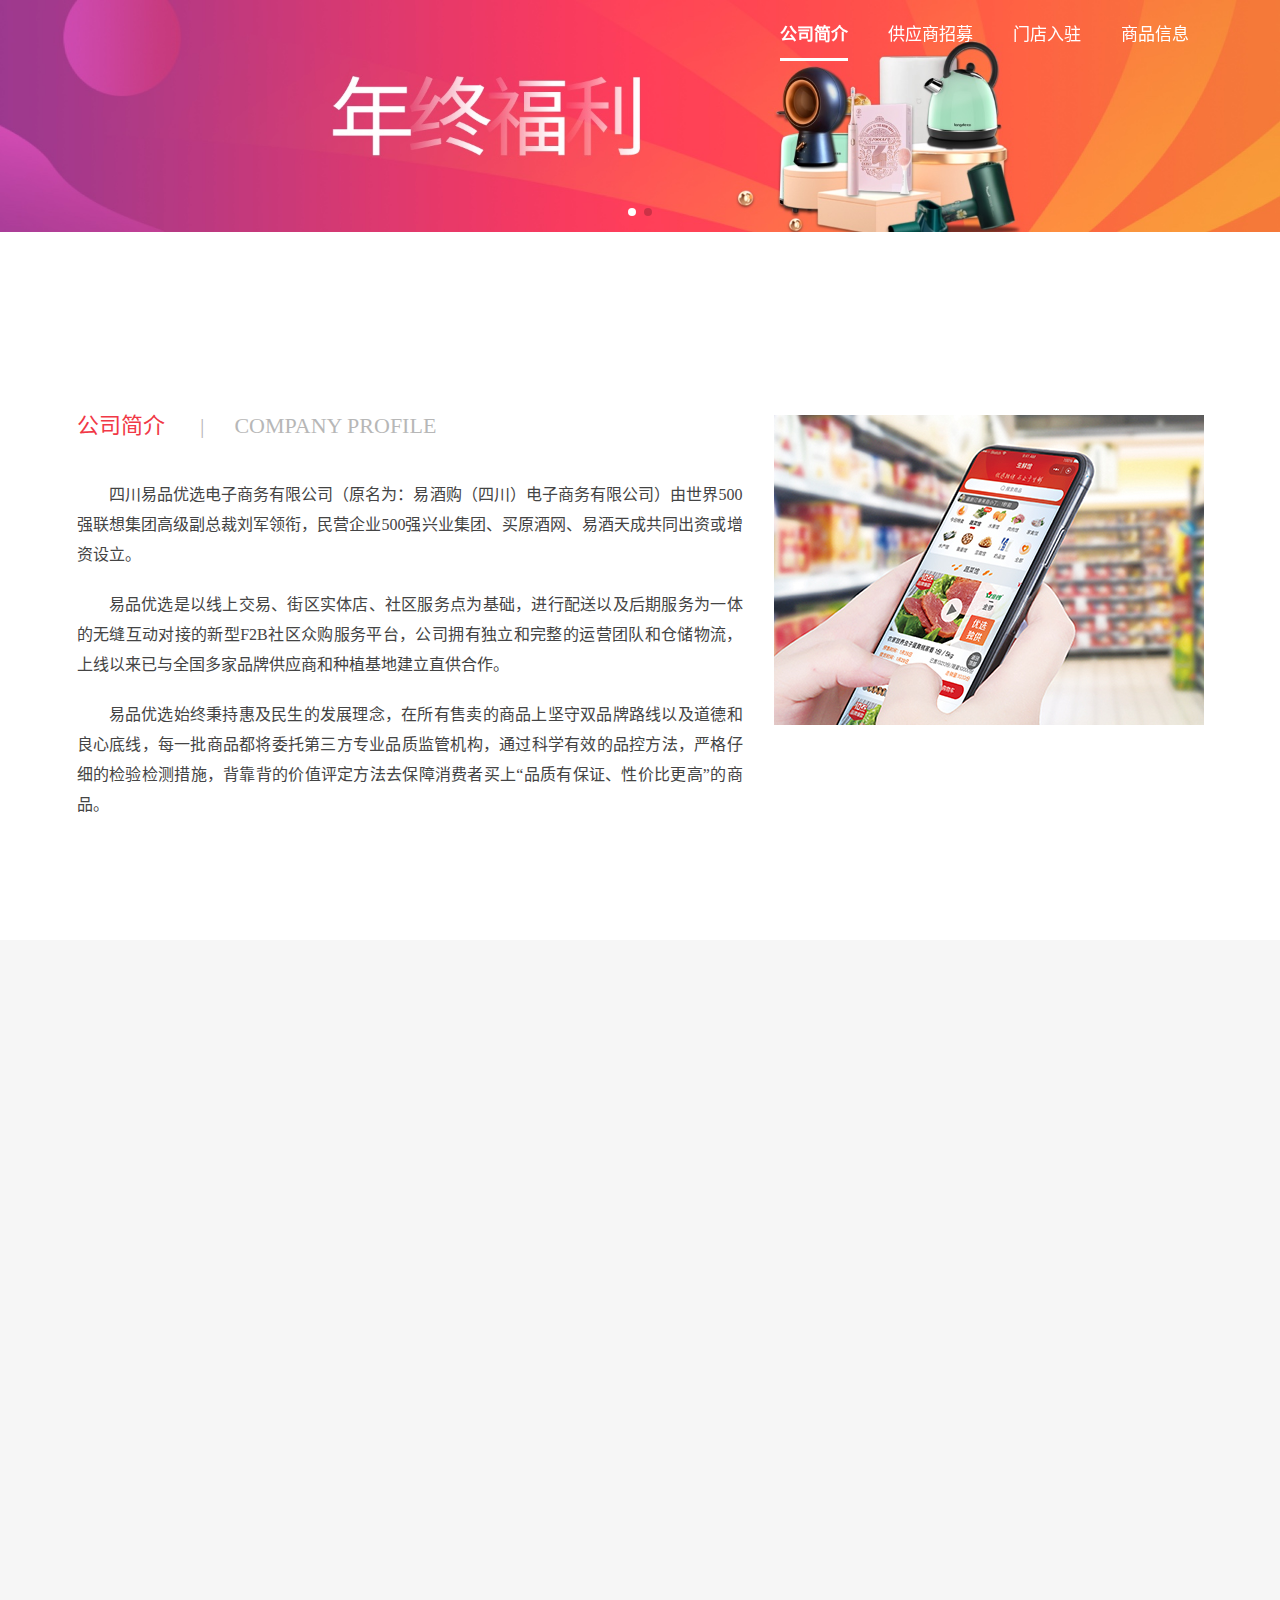
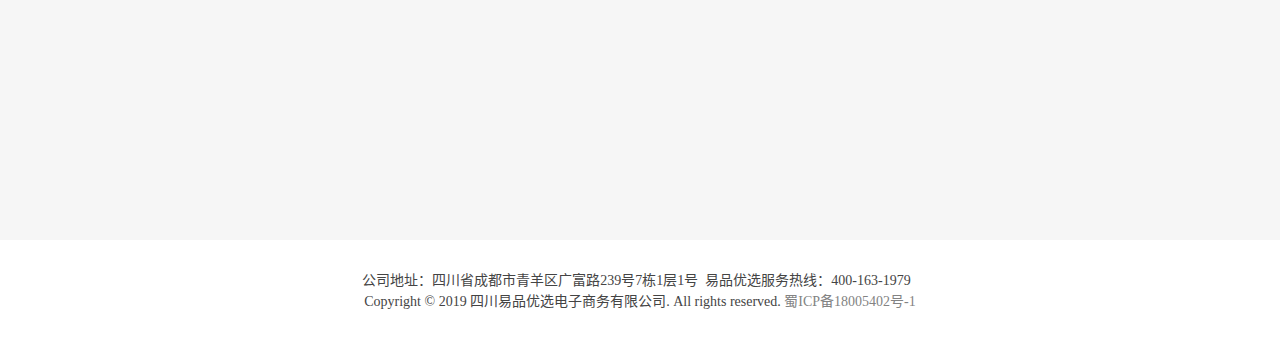
==== commit f9d6a040: "img" ====
--- a/index.html
+++ b/index.html
@@ -1,16 +1,15 @@
 <!DOCTYPE html>
-<!-- saved from url=(0023)https://www.xsyxsc.com/ -->
 <html lang="zh-CN">
 
 <head>
-    <meta http-equiv="Content-Type" content="text/html; charset=UTF-8">
+    <meta http-equiv="Content-Type" content="text/html; charset=UTF-8" />
 
-    <title>兴盛优选官网---一家有温度的社区电商</title>
-    <meta name="Keywords" content="兴盛优选,兴盛优选官网,湖南兴盛优选,长沙兴盛优选">
-    <meta name="Description" content="兴盛优选——中国社区电商领跑者，总部位于湖南长沙。兴盛优选以“预售+自提”的模式服务于广大社区家庭并提供全品类精选商品，满足消费者日常生活及消费升级的需求。">
-    <meta name="viewport" content="width=device-width, initial-scale=1, minimum-scale=1, maximum-scale=1">
-    <link rel="stylesheet" href="./src/swiper.min.css" type="text/css">
-    <link rel="stylesheet" href="./src/index.css" type="text/css">
+    <title>易品优选官网---一家有温度的社区电商</title>
+    <meta name="Keywords" content="易品优选,易品优选官网" />
+    <meta name="Description" content="易品优选——中国社区电商领跑者，总部位于四川成都。易品优选以“预售+自提”的模式服务于广大社区家庭并提供全品类精选商品，满足消费者日常生活及消费升级的需求。" />
+    <meta name="viewport" content="width=device-width, initial-scale=1, minimum-scale=1, maximum-scale=1" />
+    <link rel="stylesheet" href="./src/swiper.min.css" type="text/css" />
+    <link rel="stylesheet" href="./src/index.css" type="text/css" />
     <script src="./src/jquery-1.8.3.min.js"></script>
     <script src="./src/browser.js"></script>
 </head>
@@ -18,21 +17,20 @@
 <body>
     <div class="logo1">
         <div class="logo-m">
-            <a class="logo-img" href="https://www.xsyxsc.com/"></a>
+            <a class="logo-img" href="https://www.yijiugou.com/"></a>
             <nav>
-                <a href="https://www.xsyxsc.com/" class="current">公司简介</a>
-                <a href="https://www.xsyxsc.com/Recruit/List" class="zhaopin">
+                <a href="https://www.yijiugou.com/" class="current">公司简介</a>
+                <!-- <a href="https://www.yijiugou.com/Recruit/List" class="zhaopin">
                     人才招聘
+                </a> -->
+                <a href="https://www.yijiugou.com/Home/VendorIn">供应商招募</a>
+                <a href="https://www.yijiugou.com/Home/StoreIn">门店入驻</a>
+                <a href="https://www.yijiugou.com/Home/News">商品信息</a>
 
-                </a>
-                <a href="https://www.xsyxsc.com/Home/VendorIn">供应商招募</a>
-                <a href="https://www.xsyxsc.com/Home/StoreIn">门店入驻</a>
-                <a href="https://www.xsyxsc.com/Home/News">商品信息</a>
-
-                <div class="down-layer-index">
-                    <a href="https://www.xsyxsc.com/Recruit/School" class="currenta">校园招聘</a>
-                    <a href="https://www.xsyxsc.com/Recruit/List">社会招聘</a>
-                </div>
+                <!--                 <div class="down-layer-index">
+                    <a href="https://www.yijiugou.com/Recruit/School" class="currenta">校园招聘</a>
+                    <a href="https://www.yijiugou.com/Recruit/List">社会招聘</a>
+                </div> -->
             </nav>
         </div>
     </div>
@@ -40,26 +38,28 @@
     <div class="indexbox index1">
         <div class="main">
             <div class="swiper-container swiper-container-initialized swiper-container-horizontal" id="swiper1">
-                <div class="swiper-wrapper"
-                    style="transition-duration: 0ms; transform: translate3d(-2198px, 0px, 0px);">
+                <div class="swiper-wrapper" style="
+                            transition-duration: 0ms;
+                            transform: translate3d(-2198px, 0px, 0px);
+                        ">
                     <div class="swiper-slide swiper-slide-duplicate swiper-slide-duplicate-active"
-                        data-swiper-slide-index="1" style="width: 1099px;">
-                        <img src="./src/bar01.jpg">
+                        data-swiper-slide-index="1" style="width: 1099px">
+                        <img src="./src/bar01.jpg" />
                     </div>
                     <!--<div class="swiper-slide">
                         <img src="/Content/images/banner.jpg" />
                     </div>-->
                     <div class="swiper-slide swiper-slide-prev swiper-slide-duplicate-next" data-swiper-slide-index="0"
-                        style="width: 1099px;">
-                        <img src="./src/bar02.jpg">
+                        style="width: 1099px">
+                        <img src="./src/bar02.jpg" />
                     </div>
-                    <div class="swiper-slide swiper-slide-active" data-swiper-slide-index="1" style="width: 1099px;">
-                        <img src="./src/bar01.jpg">
+                    <div class="swiper-slide swiper-slide-active" data-swiper-slide-index="1" style="width: 1099px">
+                        <img src="./src/bar01.jpg" />
                     </div>
 
                     <div class="swiper-slide swiper-slide-duplicate swiper-slide-next swiper-slide-duplicate-prev"
-                        data-swiper-slide-index="0" style="width: 1099px;">
-                        <img src="./src/bar02.jpg">
+                        data-swiper-slide-index="0" style="width: 1099px">
+                        <img src="./src/bar02.jpg" />
                     </div>
                 </div>
                 <div class="swiper-pagination swiper-pagination-clickable swiper-pagination-bullets" id="pagination">
@@ -75,285 +75,100 @@
     <div class="indexbox index3">
         <div class="mains">
             <div class="title">
-                <h1>兴盛优选三大使命<span>
+                <h1>
+                    易品优选三大使命<span>
                         <font>|</font>COMPANY PROFILE
-                    </span></h1>
+                    </span>
+                </h1>
             </div>
             <div class="c" id="horizontal">
                 <div class="no1">
                     <div class="nr">
-                        <img src="./src/01.png" class="flag">
+                        <img src="./src/01.png" class="flag" />
                         <h1>复兴门店</h1>
-                        <p style="padding:0px 60px">传承“帮助”的文化，帮助社区小店赚更多的钱，帮助社区小店更好的服务社区周边的家庭消费者。</p>
+                        <p style="padding: 0px 60px">
+                            传承“帮助”的文化，帮助社区小店赚更多的钱，帮助社区小店更好的服务社区周边的家庭消费者。
+                        </p>
                     </div>
 
                     <div class="nr">
-                        <img src="./src/PC_06.png" class="ims5">
+                        <img src="./src/PC_06.png" class="ims5" />
                     </div>
                 </div>
                 <div class="no2">
                     <div class="nr">
-                        <img src="./src/02.png" class="flag">
+                        <img src="./src/02.png" class="flag" />
                         <h1>赋能上游</h1>
-                        <p style="padding:0px 60px">甄选优质品牌商，精选商品推送给社区家庭消费者。</p>
+                        <p style="padding: 0px 60px">
+                            甄选优质品牌商，精选商品推送给社区家庭消费者。
+                        </p>
                     </div>
 
                     <div class="nr">
-                        <img src="./src/PC_09.png" class="ims5">
+                        <img src="./src/PC_09.png" class="ims5" />
                     </div>
                 </div>
                 <div class="no3">
                     <div class="nr">
-                        <img src="./src/03.png" class="flag">
+                        <img src="./src/03.png" class="flag" />
                         <h1>改变消费者生活习惯</h1>
-                        <p>为社区家庭消费者提供“高品低价”商品改变和影响消费者的消费惯性。为消费者创造价值！</p>
+                        <p>
+                            为社区家庭消费者提供“高品低价”商品改变和影响消费者的消费惯性。为消费者创造价值！
+                        </p>
                     </div>
 
                     <div class="nr">
-                        <img src="./src/PC_03.png" class="ims5">
+                        <img src="./src/PC_03.png" class="ims5" />
                     </div>
                 </div>
             </div>
         </div>
     </div>
 
-    <div class="indexbox index2m" style="margin-top: 0px;">
+    <div class="indexbox index2m" style="margin-top: 0px">
         <div class="indexbox">
             <div class="index2">
                 <div class="fl">
                     <div class="title">
-                        <h1>公司简介<span>
+                        <h1>
+                            公司简介<span>
                                 <font>|</font>COMPANY PROFILE
-                            </span></h1>
-
+                            </span>
+                        </h1>
                     </div>
                     <div class="c">
-                        <p style="text-indent:32px;line-height:29px"><span
-                                style="font-family: 宋体;font-size:16px">湖南兴盛优选电子商务有限公司（简称兴盛优选），注册地为湖南长沙市高新开发区，入选国家商务部首批“线上线下融合发展数字商务企业”,入围“2019年中国独角兽企业”和“2020胡润全球独角兽榜”。</span>
+                        <p class="pfont">
+                            四川易品优选电子商务有限公司（原名为：易酒购（四川）电子商务有限公司）由世界500强联想集团高级副总裁刘军领衔，民营企业500强兴业集团、买原酒网、易酒天成共同出资或增资设立。
                         </p>
-                        <p style="text-indent:32px;line-height:29px"><span
-                                style="font-family: 宋体;font-size:16px">兴盛优选是一家关注民生的互联网“新零售”平台，也是湖南省第一家估值超过<span>10</span>亿美金的“独角兽”企业。平台主要定位是解决家庭消费者的日常需求，提供包括蔬菜水果，肉禽水产，米面粮油，日用百货等全品类精选商品。依托社区实体便利店，通过<span>“</span>预售<span>+</span>自提<span>”</span>的模式为用户提供服务。</span>
+                        <p class="pfont">
+                            易品优选是以线上交易、街区实体店、社区服务点为基础，进行配送以及后期服务为一体的无缝互动对接的新型F2B社区众购服务平台，公司拥有独立和完整的运营团队和仓储物流，上线以来已与全国多家品牌供应商和种植基地建立直供合作。
                         </p>
-                        <p style="text-indent:32px;line-height:29px"><span
-                                style="font-family: 宋体;font-size:16px">目前，兴盛优选已辐射湖南、湖北、广东、江西、四川、重庆、陕西、贵州、河南、广西、福建、河北和山东等13个省、直辖市及6000多个地（县）级城市和3万多个乡镇。</span>
+                        <p class="pfont">
+                            易品优选始终秉持惠及民生的发展理念，在所有售卖的商品上坚守双品牌路线以及道德和良心底线，每一批商品都将委托第三方专业品质监管机构，通过科学有效的品控方法，严格仔细的检验检测措施，背靠背的价值评定方法去保障消费者买上“品质有保证、性价比更高”的商品。
                         </p>
-                        <p style="text-indent:32px;line-height:29px"><span
-                                style="font-family: 宋体;font-size:16px">在社区电商赛道，兴盛优选一直遥遥领先，目前日均订单超过800万单。2019年，兴盛优选的年度GMV达到了100亿元，纳税超过5400万元。2020年，平台GMV预计将达到400亿元，纳税约2亿元。<span
-                                    style="font-family: 宋体; text-indent: 32px; white-space: normal;">预计未来三年累计纳税将超过</span><span
-                                    style="font-family: 宋体; text-indent: 32px; white-space: normal;">5</span><span
-                                    style="font-family: 宋体; text-indent: 32px; white-space: normal;">亿元。</span></span>
-                        </p>
-                        <p style="text-indent:32px;line-height:29px"><span
-                                style="font-family: 宋体;font-size:16px">基于商业模式的成功和业务的持续高速增长，公司吸引了众多国内外知名创投机构的关注和投资，其中包括今日资本、腾讯、春华资本、美国KKR、钟鼎资本、红杉资本、老虎基金和淡马锡等十余家投资机构。</span>
-                        </p>
-                        <p style="text-indent:32px;line-height:29px"><span
-                                style="font-family: 宋体;font-size:16px"><br></span></p>
                     </div>
-
                 </div>
                 <div class="fr">
-                    <img src="./src/8fae723f-6866-4495-aab2-71758a378fc4.jpg">
-
-
+                    <img src="./src/8fae723f-6866-4495-aab2-71758a378fc4.jpg" />
                 </div>
             </div>
         </div>
     </div>
-    <div class="indexbox ceng3" style="margin-top: 1532px;">
-        <div class="indexbox index4">
-            <div class="mains">
-                <!-- <div class="title">
-                   <h1>兴盛优选文化<span><font>|</font>OUR CULTURE</span></h1>
-                </div> -->
-            </div>
-        </div>
-        <div class="indexbox index5">
-            <!-- <div class="index5">
-                  <div class="mains">
-                  <div class="title">
-                           <h1>兴盛优选的愿景<span><font>|</font>ENTERPRISE VISION</span></h1>
-                           <div>
-                           <img src="/Content/images/6.jpg"  />
-                           </div>
-                        </div>
-                  </div>
-            </div> -->
-        </div>
-        <div class="indexbox index6">
-            <div class="mains">
-                <div class="title" style="position:relative" id="mapDiv">
-                    <h1 style="color: #fff;">兴盛优选拓展区域地图<span>
-                            <font>|</font>RADIATION AREA
-                        </span></h1>
-                    <!-- <div class="nr">
-                       <img src="/Content/images/7.jpg"  />
-                       <div class="fr">
-                          <div class="time"><span>2018.05.02</span></div>
-                          <h3>兴盛优选</h3>
-                          <h4>成功入驻武汉</h4>
-                       </div>
-                    </div> -->
-                    <div class="lineDiv" style="top: 394px; left: 520px; width: 232px;"></div>
-                    <div class="circle" id="changsha" style="top: 498px; right: 364px;"></div>
-                    <div class="nr imgDiv" id="changshaImg" style="display: none; top: 380px;"><img
-                            src="./src/changshaMap.jpg">
-                        <div class="fr">
-                            <div class="time"><span>2017.04.06</span></div>
-                            <h4>湖南省委书记杜家豪参观兴盛优选</h4>
-                        </div>
-                    </div>
-                    <div class="circle" id="wuhan" style="top: 447px; right: 351px;"></div>
-                    <div class="nr imgDiv" id="wuhanImg" style="display: none; top: 337px;"><img style="width: 500px"
-                            src="./src/湖北.jpg"></div>
-                    <div class="circle" id="nanchang" style="top: 480px; right: 297px;"></div>
-                    <div class="nr imgDiv" id="nanchangImg" style="display: none; top: 370px;"><img style="width: 500px"
-                            src="./src/江西.jpg"></div>
-                    <div class="circle" id="guangzhou" style="top: 577px; right: 350px;"></div>
-                    <div class="nr imgDiv" id="guangzhouImg" style="display: none; top: 380px;"><img
-                            style="width: 500px" src="./src/广东.jpg"></div>
-                    <div class="circle" id="chengdu" style="top: 453px; right: 531px;"></div>
-                    <div class="nr imgDiv" id="chengduImg" style="display: none; top: 343px;"><img style="width: 500px"
-                            src="./src/四川.jpg"></div>
-                    <div class="circle" id="chongqing" style="top: 466px; right: 471px;"></div>
-                    <div class="nr imgDiv" id="chongqingImg" style="display: none; top: 356px;"><img
-                            style="width: 500px" src="./src/重庆.jpg"></div>
-                    <div class="circle active" id="xian" style="top: 386px; right: 450px;"></div>
-                    <div class="nr imgDiv" id="xianImg" style="display: block; opacity: 0.0426964; top: 276px;"><img
-                            style="width: 500px" src="./src/陕西.jpg"></div>
-                    <div class="circle" id="guiyang" style="top: 526px; right: 477px;"></div>
-                    <div class="nr imgDiv" id="guiyangImg" style="display: none;"><img style="width: 500px"
-                            src="./src/贵州.jpg"></div>
-                    <div class="circle" id="zhengzhou" style="top: 378px; right: 356px;"></div>
-                    <div class="nr imgDiv" id="zhengzhouImg" style="display: none;"><img style="width: 500px"
-                            src="./src/河南.jpg"></div>
-                    <div class="circle" id="nanning" style="top: 594px; right: 444px;"></div>
-                    <div class="nr imgDiv" id="nanningImg" style="display: none;"><img style="width: 500px"
-                            src="./src/广西.jpg"></div>
-                    <div class="circle" id="fujian" style="top: 523px; right: 230px;"></div>
-                    <div class="nr imgDiv" id="fujianImg" style="display: none;"><img style="width: 500px"
-                            src="./src/福建.jpg"></div>
-                    <div class="circle" id="hebei" style="top: 298px; right: 336px;"></div>
-                    <div class="nr imgDiv" id="hebeiImg" style="display: none;"><img style="width: 500px"
-                            src="./src/河北.jpg"></div>
-                    <div class="circle" id="shandong" style="top: 334px; right: 302px;"></div>
-                    <div class="nr imgDiv" id="shandongImg" style="display: none;"><img style="width: 500px"
-                            src="./src/山东.jpg"></div>
-                    <div class="circle" id="nanjing" style="top: 410px; right: 236px;"></div>
-                    <div class="nr imgDiv" id="nanjingImg" style="display: none;"><img style="width: 500px"
-                            src="./src/江苏.jpg"></div>
-                </div>
-            </div>
-        </div>
-        <div class="indexbox index7">
-            <div class="mains">
-                <div class="title">
-                    <h1>兴盛优选发展历程<span>
-                            <font>|</font>DEVELOPMENT HISTORY
-                        </span></h1>
-                </div>
-                <div class="explain">“ 生命于我们每个人，仅有一次，我要用它来改变世界”</div>
-                <div class="img">
-                    <img src="./src/15.png" width="1126" height="450">
-                </div>
-            </div>
-        </div>
-        <div class="indexbox index8">
-            <div class="mains">
-                <div class="title">
-                </div>
-            </div>
-        </div>
-        <div class="indexbox index9">
-            <div class="mains">
-                <div class="title">
-                    <h1>兴盛优选&amp;资本市场<span>
-                            <font>|</font>CAPITAL RECOGNITION
-                        </span></h1>
-                </div>
-                <div class="c">
-                    <div class="swiper-container swiper-container-initialized swiper-container-horizontal" id="swiper2">
-                        <div class="swiper-wrapper"
-                            style="transition-duration: 0ms; transform: translate3d(-3174px, 0px, 0px);">
-                            <div class="swiper-slide swiper-slide-duplicate swiper-slide-duplicate-active"
-                                data-swiper-slide-index="2" style="width: 1058px;">
-                                <div class="item">
-                                    <div class="fl">
-                                        <div class="flex">
-                                            <h1>2019.02.28</h1>
-                                            <div>今日资本徐新带领团队，亲临一线聆听门店与消费者声音，右图为徐新与门店、消费者交流合影。</div>
-                                        </div>
-                                    </div>
-                                    <div class="fr">
-                                        <img src="./src/17.jpg">
-                                    </div>
-                                </div>
-                            </div>
-                            <div class="swiper-slide swiper-slide-duplicate-next" data-swiper-slide-index="0"
-                                style="width: 1058px;">
-                                <div class="item">
-                                    <img src="./src/18.jpg">
-                                </div>
-                            </div>
-                            <div class="swiper-slide swiper-slide-prev" data-swiper-slide-index="1"
-                                style="width: 1058px;">
-                                <div class="item">
-                                    <div class="fl">
-                                        <div class="flex">
-                                            <h1>2018.10.30</h1>
-                                            <div>
-                                                今日资本团队与兴盛优选团队第一次会面
-                                            </div>
-                                        </div>
-                                    </div>
-                                    <div class="fr">
-                                        <img src="./src/11.jpg">
-                                    </div>
-                                </div>
-                            </div>
-                            <div class="swiper-slide swiper-slide-active" data-swiper-slide-index="2"
-                                style="width: 1058px;">
-                                <div class="item">
-                                    <div class="fl">
-                                        <div class="flex">
-                                            <h1>2019.02.28</h1>
-                                            <div>今日资本徐新带领团队，亲临一线聆听门店与消费者声音，右图为徐新与门店、消费者交流合影。</div>
-                                        </div>
-                                    </div>
-                                    <div class="fr">
-                                        <img src="./src/17.jpg">
-                                    </div>
-                                </div>
-                            </div>
-                            <div class="swiper-slide swiper-slide-duplicate swiper-slide-next"
-                                data-swiper-slide-index="0" style="width: 1058px;">
-                                <div class="item">
-                                    <img src="./src/18.jpg">
-                                </div>
-                            </div>
-                        </div>
-                        <span class="swiper-notification" aria-live="assertive" aria-atomic="true"></span>
-                    </div>
-                    <div class="swiper-pagination swiper-pagination-clickable swiper-pagination-bullets"
-                        id="pagination2"><span class="swiper-pagination-bullet" tabindex="0" role="button"
-                            aria-label="Go to slide 1"></span><span class="swiper-pagination-bullet" tabindex="0"
-                            role="button" aria-label="Go to slide 2"></span><span
-                            class="swiper-pagination-bullet swiper-pagination-bullet-active" tabindex="0" role="button"
-                            aria-label="Go to slide 3"></span></div>
-                </div>
-            </div>
-        </div>
+    <div class="indexbox ceng3" style="margin-top: 1532px">
+
 
         <div class="bottom">
-            公司地址：湖南省长沙市岳麓区青山路662号芯城科技园二期1栋&nbsp;&nbsp;兴盛优选全国服务热线：400-888-9997&nbsp;&nbsp;
-            <div>Copyright © 2018 湖南兴盛优选电子商务有限公司. All rights reserved. <a href="http://www.beian.miit.gov.cn/"
-                    target="_blank">湘ICP备18019433号-1</a></div>
+            公司地址：四川省成都市青羊区广富路239号7栋1层1号&nbsp;&nbsp;易品优选服务热线：400-163-1979&nbsp;&nbsp;
+            <div>
+                Copyright © 2019 四川易品优选电子商务有限公司. All rights
+                reserved.
+                <a href="http://www.beian.miit.gov.cn/" target="_blank">蜀ICP备18005402号-1</a>
+            </div>
         </div>
     </div>
     <script src="./src/jquery.min.js"></script>
     <script src="./src/swiper.min.js"></script>
     <script src="./src/index.js"></script>
-
-
 </body>
 
 </html>--- a/src/index.css
+++ b/src/index.css
@@ -50,7 +50,7 @@
 }
 .logo1{position:fixed; width:100%; position:fixed; top:0;  z-index:99999;height: 75px;}
 .logo1 .logo-m{width: 1127px; margin: 0 auto; margin-top:12px; padding-left:10px }
-.logo1 .logo-m .logo-img{width:351px; height:44px; background:url("/Content/images/logo.png"); float:left;}
+.logo1 .logo-m .logo-img{width:351px; height:44px; background:url("./logo.png"); float:left;}
 .logo1 .logo-m nav{display:block;float:right; height:46px;  margin-right:20px; position:relative;}
 .logo1 .logo-m nav a{font-size:17px; display:block; line-height:46px; color:#fff; margin-left:40px; float:left;}
 .logo1 .logo-m nav a.current{font-weight:bold;border-bottom:3px solid #fff;}
@@ -72,16 +72,16 @@
     -webkit-animation-delay: 0s;
 }
 .logo2 .logo-m{width: 1127px; margin: 0 auto; margin-top:12px; padding-left:10px;}
-.logo2 .logo-m .logo-img{width:351px; height:44px; background:url("/Content/images/logo2.png"); float:left;}
+.logo2 .logo-m .logo-img{width:351px; height:44px; background:url("./logo2.png"); float:left;}
 .logo2 .logo-m nav{display:block;float:right; height:46px;  margin-right:20px;}
 .logo2 .logo-m nav a{font-size:17px; display:block; line-height:46px; color:#333; margin-left:40px; float:left;}
 .logo2 .logo-m nav a.current{font-weight:bold;border-bottom:3px solid #fff; color:#e81d25;}
 
-
+.pfont{font-family: 宋体;font-size:16px;margin-bottom: 20px; line-height: 20px;}
 
 .logojoin{width:100%; height: 75px; background:#fff; border-bottom:1px solid #f0f0f0; }
 .logojoin .logo-m{width: 1127px; margin: 0 auto; padding-top:12px; padding-left:10px }
-.logojoin .logo-m .logo-img{width:351px; height:44px; background:url("/Content/images/logo2.png"); float:left;}
+.logojoin .logo-m .logo-img{width:351px; height:44px; background:url("./logo2.png"); float:left;}
 .logojoin .logo-m nav{display:block;float:right; height:46px;  position:relative; margin-right:20px;}
 .logojoin .logo-m nav a{font-size:17px; display:block; line-height:46px; color:#333; margin-left:40px; float:left;}
 .logojoin .logo-m nav a.current{font-weight:bold;border-bottom:3px solid #fff; color:#e81d25;}
@@ -101,10 +101,10 @@
 .index2 .fl .title h1 span font{ margin-right:30px}
 .index2 .fl .title a{ float:right; color:#F13846;font-size:16px; border:1px solid #F13846; padding:4px 20px }
 .index2 .fl .c{ clear:both; width:100%; padding-top:44px; font-size:14px; text-align: justify;}
-.index2 .fl .c p{ line-height:26px; text-indent:2em}
-
-
-.index3{ background: #526BBD; height:100%; background-image:url(../images/5.jpg); background-position:center; background-repeat:no-repeat; position: fixed; z-index: 1; }
+.index2 .fl .c p{ line-height:30px; text-indent:2em}
+
+
+.index3{ background: #526BBD; height:100%; background-position:center; background-repeat:no-repeat; position: fixed; z-index: 1; }
 
 .index3 .mains{width:1127px; margin:0 auto; margin: 0 auto;
     position: relative;
@@ -161,7 +161,7 @@
 .index6  img.map{ width:1232px; height:695px; z-index:-1; display:block}
 
 
-.index7{ height:698px; background-color:#EFF4F7; background-image:url(../images/14.jpg); background-position:center; background-repeat:no-repeat;text-align:center}/*山水画背景*/
+.index7{ height:698px; background-color:#EFF4F7; background-image:url(); background-position:center; background-repeat:no-repeat;text-align:center}/*山水画背景*/
 .index7 .mains{width:1204px; margin:0 auto; padding-top:80px;}
 
 .index7 .title{ width:100%; margin-bottom:45px; text-align: left}
@@ -184,7 +184,7 @@
 .index8 .img{ width:100%;}
 
 
-.index9{ height:600px; background-image:url(../images/16.jpg);   background-position:center; background-repeat:no-repeat}/*山水画背景*/
+.index9{ height:600px; background-image:url();   background-position:center; background-repeat:no-repeat}/*山水画背景*/
 .index9 .mains{width:1127px; margin:0 auto; padding-top:152px}
 
 .index9 .title{ width:100%; margin-bottom:45px}
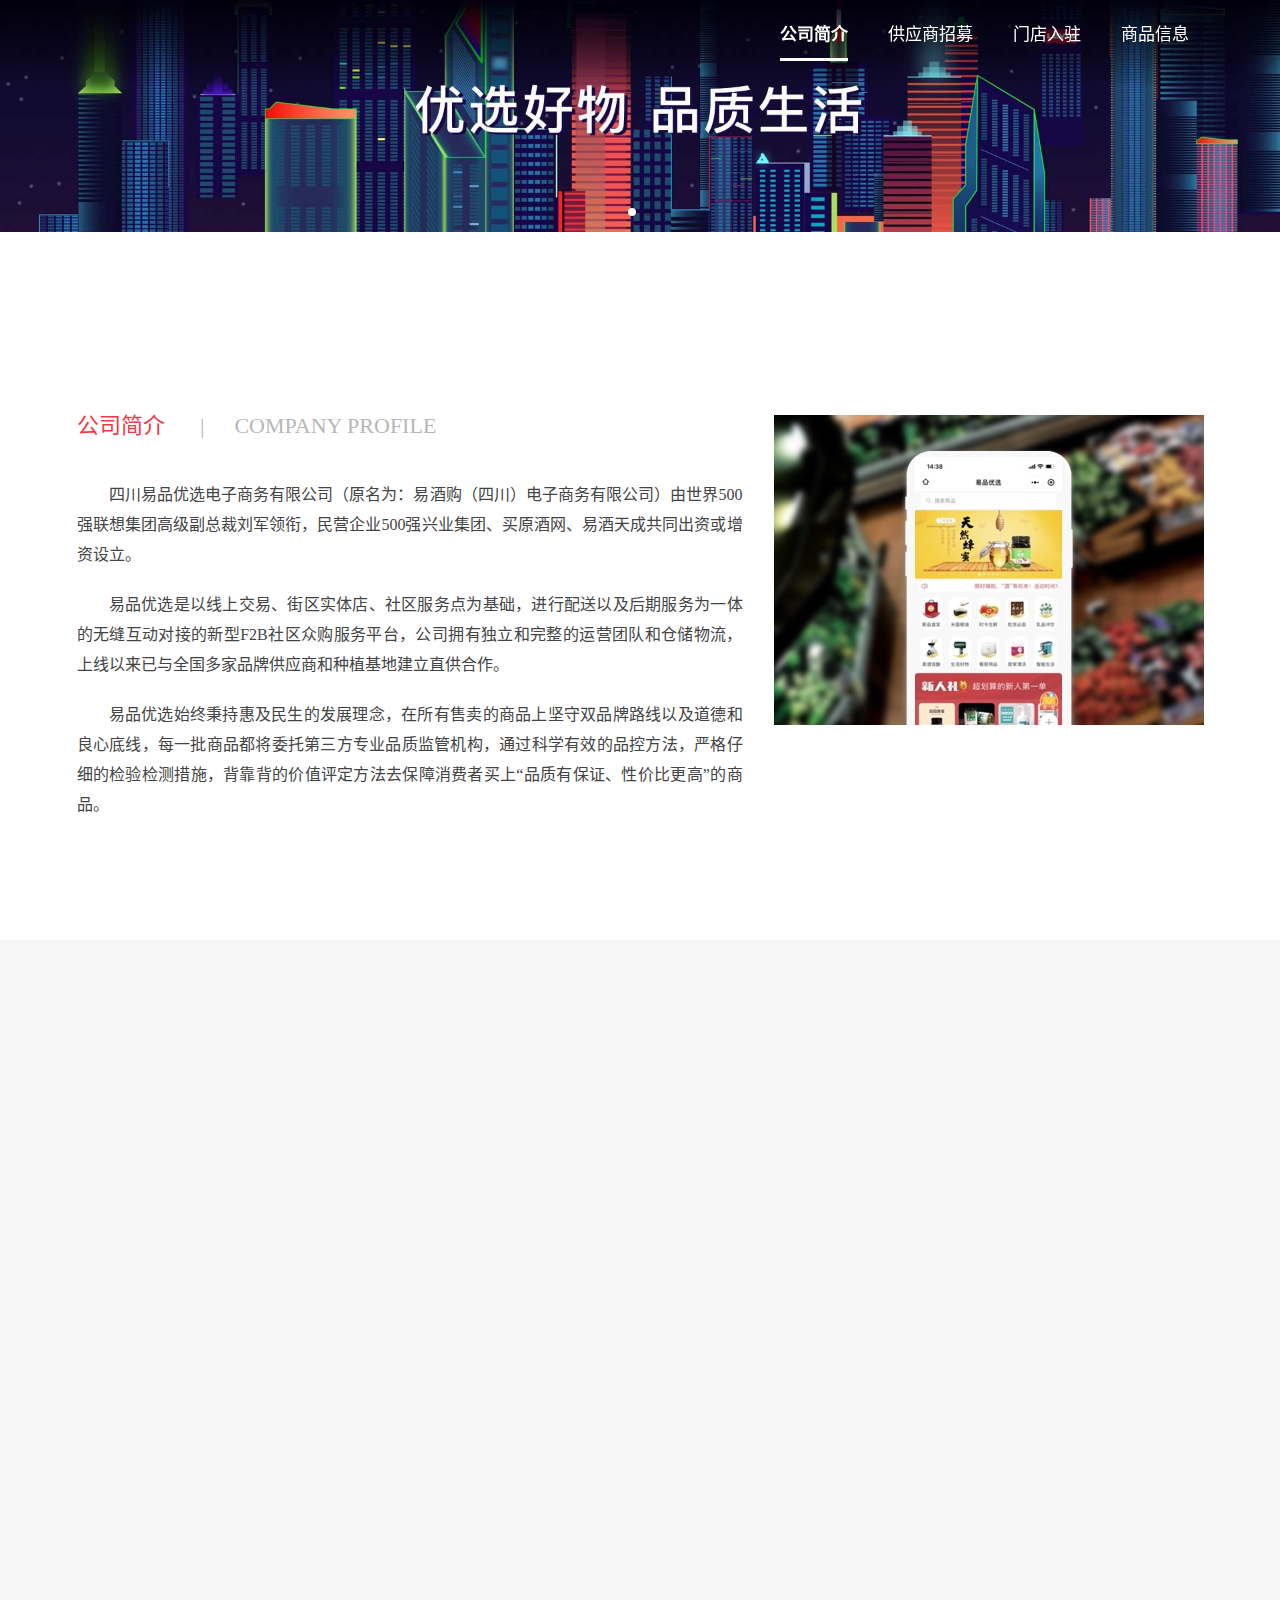
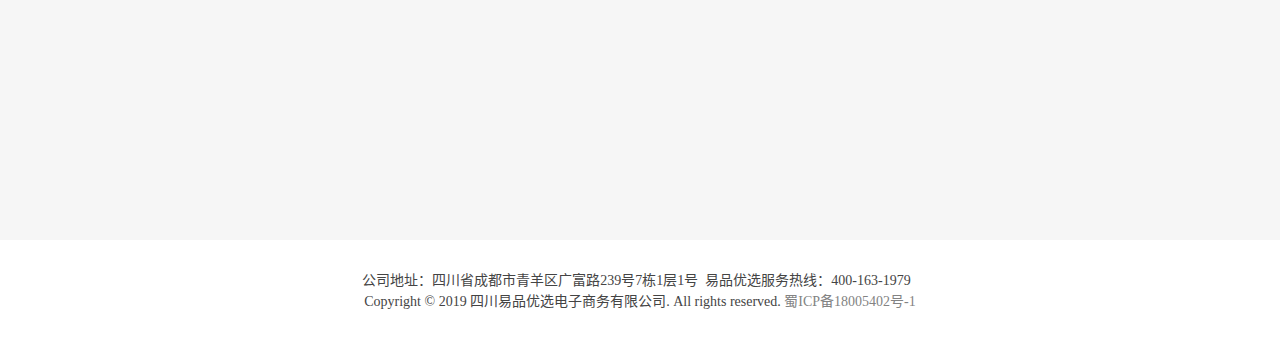
==== commit a8e7ade0: "commit" ====
--- a/index.html
+++ b/index.html
@@ -19,18 +19,11 @@
         <div class="logo-m">
             <a class="logo-img" href="https://www.yijiugou.com/"></a>
             <nav>
-                <a href="https://www.yijiugou.com/" class="current">公司简介</a>
-                <!-- <a href="https://www.yijiugou.com/Recruit/List" class="zhaopin">
-                    人才招聘
-                </a> -->
-                <a href="https://www.yijiugou.com/Home/VendorIn">供应商招募</a>
-                <a href="https://www.yijiugou.com/Home/StoreIn">门店入驻</a>
-                <a href="https://www.yijiugou.com/Home/News">商品信息</a>
+                <a href="#" class="current">公司简介</a>
+                <a href="#">供应商招募</a>
+                <a href="#">门店入驻</a>
+                <a href="#">商品信息</a>
 
-                <!--                 <div class="down-layer-index">
-                    <a href="https://www.yijiugou.com/Recruit/School" class="currenta">校园招聘</a>
-                    <a href="https://www.yijiugou.com/Recruit/List">社会招聘</a>
-                </div> -->
             </nav>
         </div>
     </div>
@@ -105,7 +98,7 @@
                     </div>
 
                     <div class="nr">
-                        <img src="./src/PC_09.png" class="ims5" />
+                        <img src="./src/PC_06.png" class="ims5" />
                     </div>
                 </div>
                 <div class="no3">
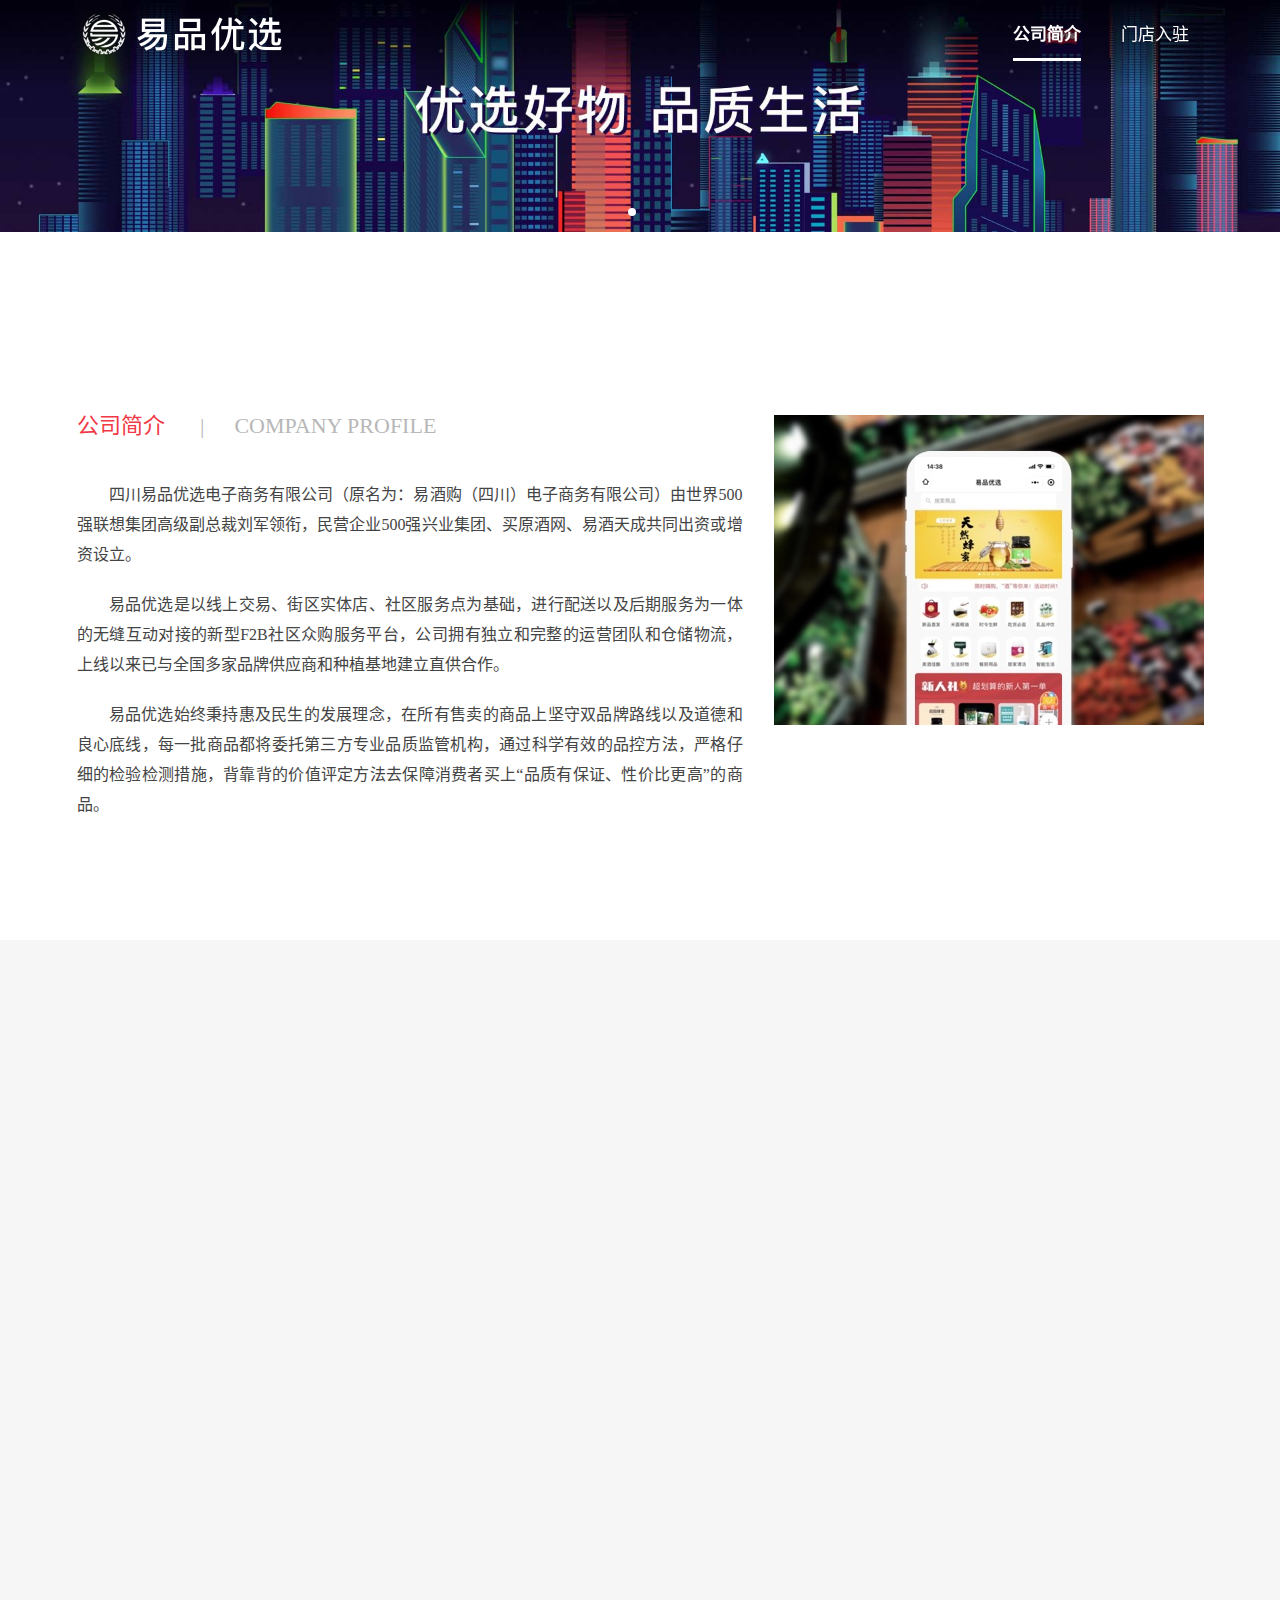
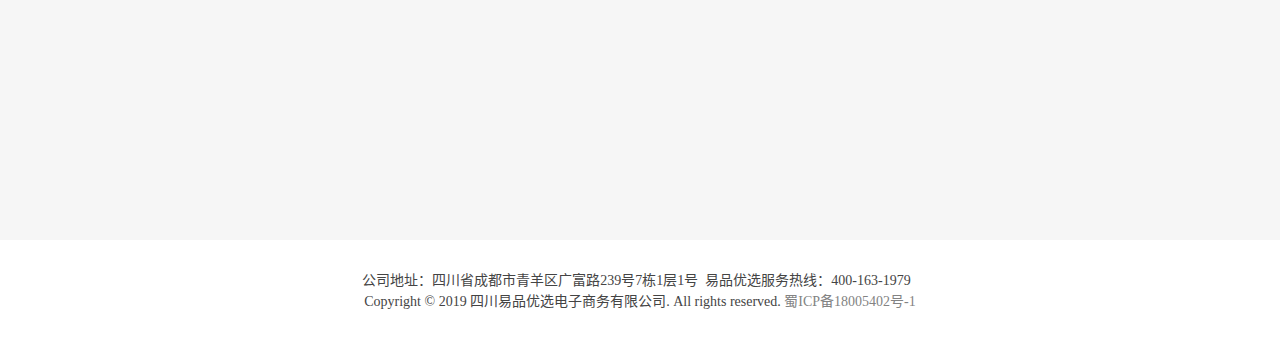
==== commit 5bce2ffe: "commit" ====
--- a/index.html
+++ b/index.html
@@ -20,9 +20,9 @@
             <a class="logo-img" href="https://www.yijiugou.com/"></a>
             <nav>
                 <a href="#" class="current">公司简介</a>
-                <a href="#">供应商招募</a>
-                <a href="#">门店入驻</a>
-                <a href="#">商品信息</a>
+                <!-- <a href="#">供应商招募</a> -->
+                <a href="StoreIn.html">门店入驻</a>
+                <!-- <a href="#">商品信息</a> -->
 
             </nav>
         </div>
@@ -85,7 +85,7 @@
                     </div>
 
                     <div class="nr">
-                        <img src="./src/PC_06.png" class="ims5" />
+                        <img src="./src/PC_09.png" class="ims5" />
                     </div>
                 </div>
                 <div class="no2">
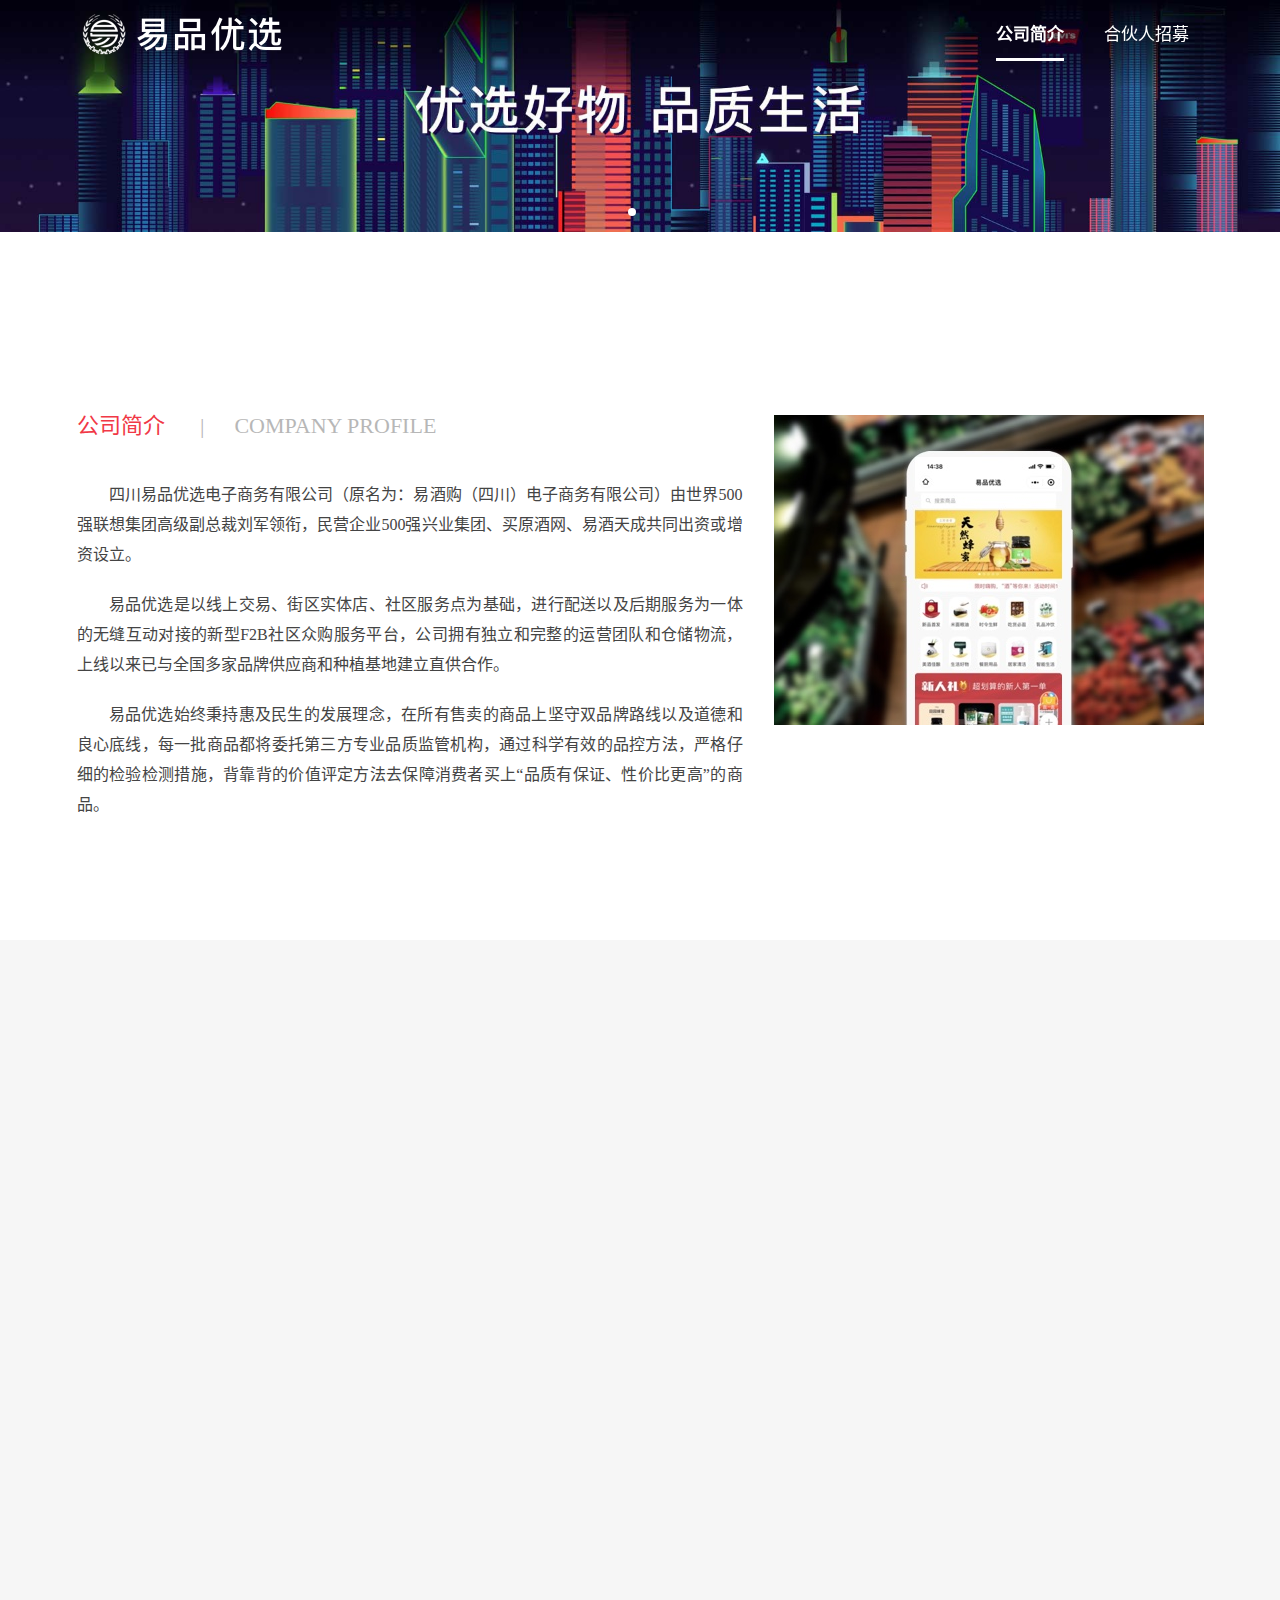
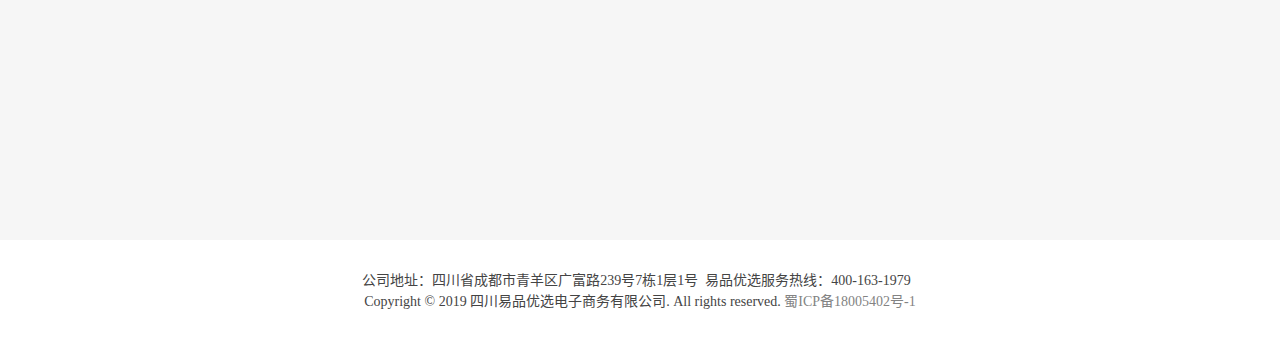
==== commit 8ee2cfdc: "" ====
--- a/index.html
+++ b/index.html
@@ -21,7 +21,7 @@
             <nav>
                 <a href="#" class="current">公司简介</a>
                 <!-- <a href="#">供应商招募</a> -->
-                <a href="StoreIn.html">门店入驻</a>
+                <a href="StoreIn.html">合伙人招募</a>
                 <!-- <a href="#">商品信息</a> -->
 
             </nav>
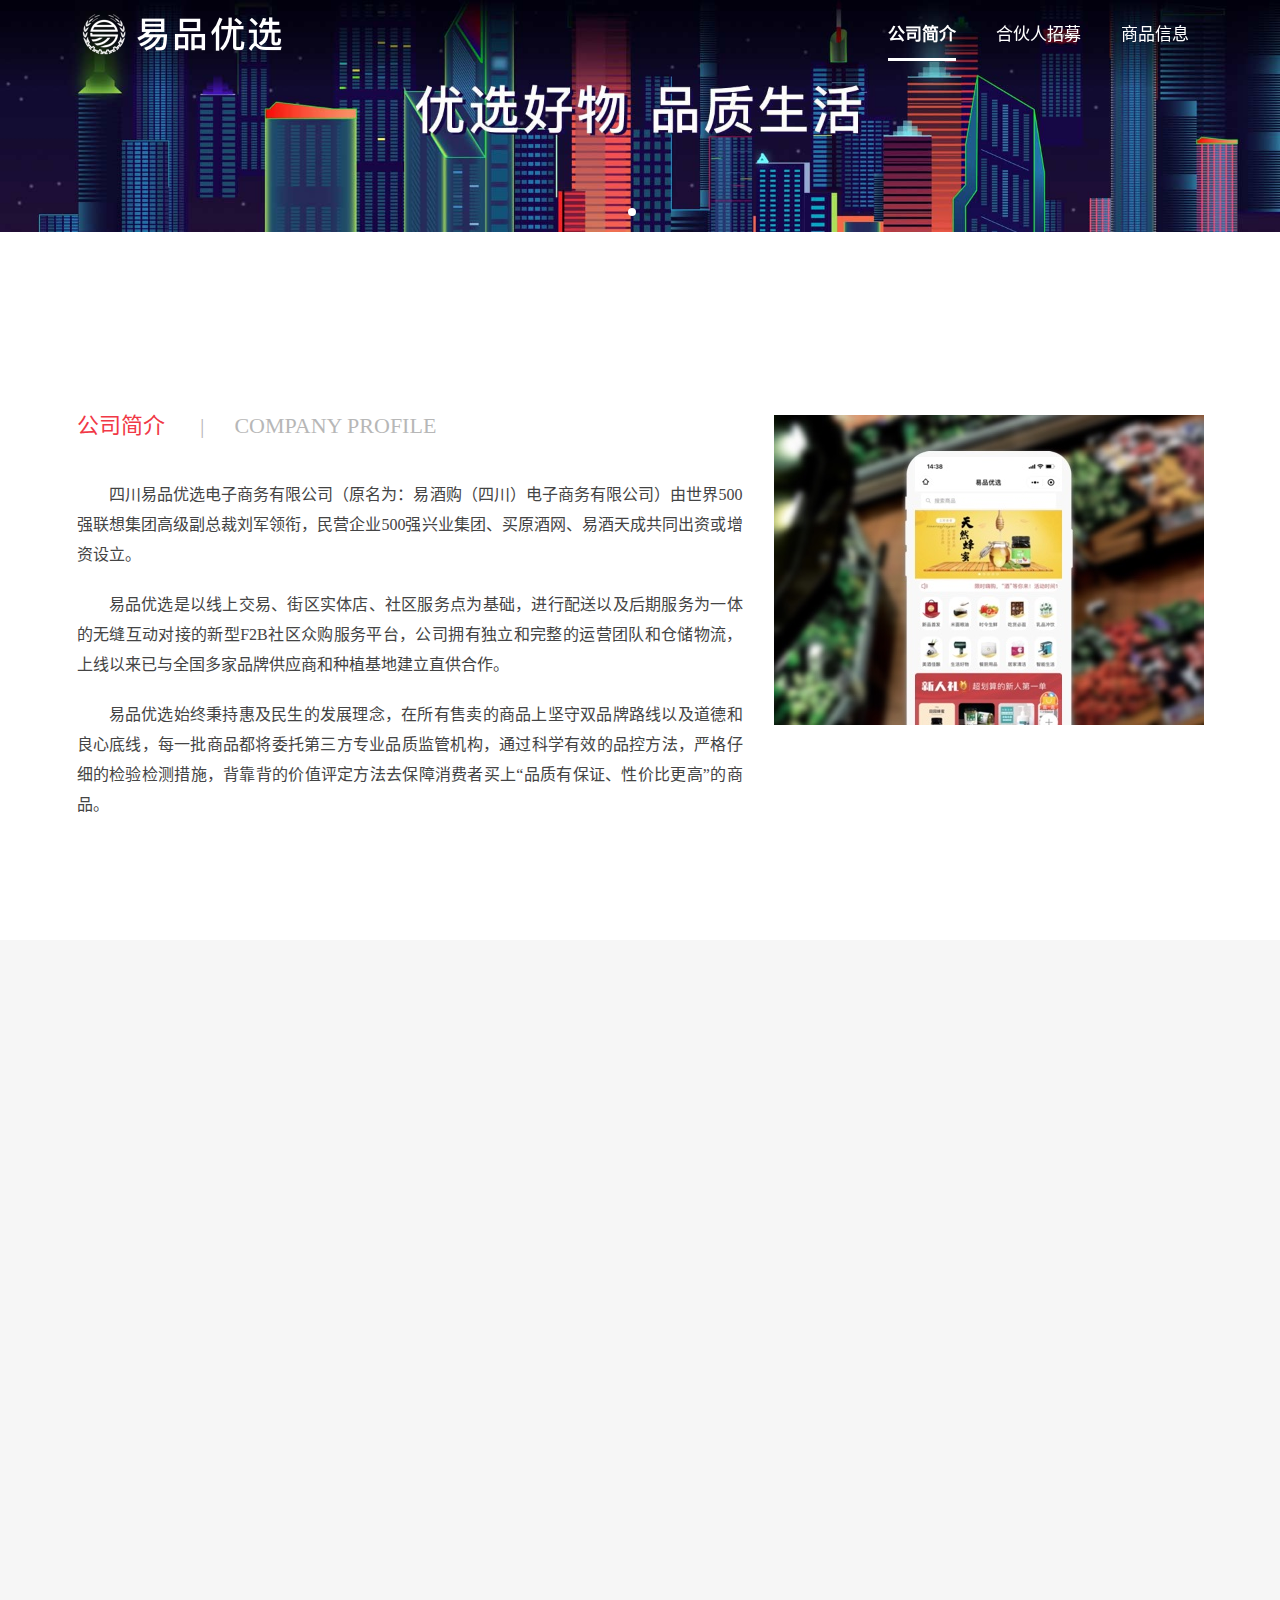
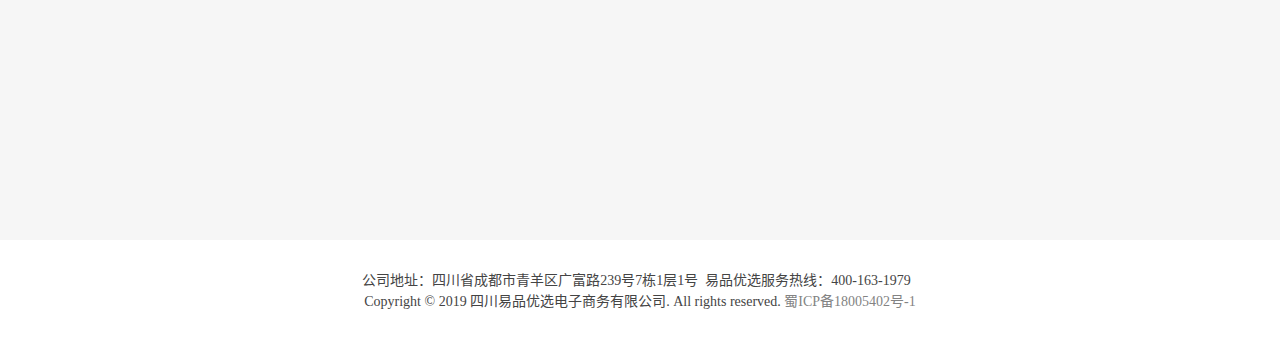
==== commit 42f1d70f: "" ====
--- a/index.html
+++ b/index.html
@@ -22,7 +22,7 @@
                 <a href="#" class="current">公司简介</a>
                 <!-- <a href="#">供应商招募</a> -->
                 <a href="StoreIn.html">合伙人招募</a>
-                <!-- <a href="#">商品信息</a> -->
+                <a href="/Shop.html">商品信息</a>
 
             </nav>
         </div>
